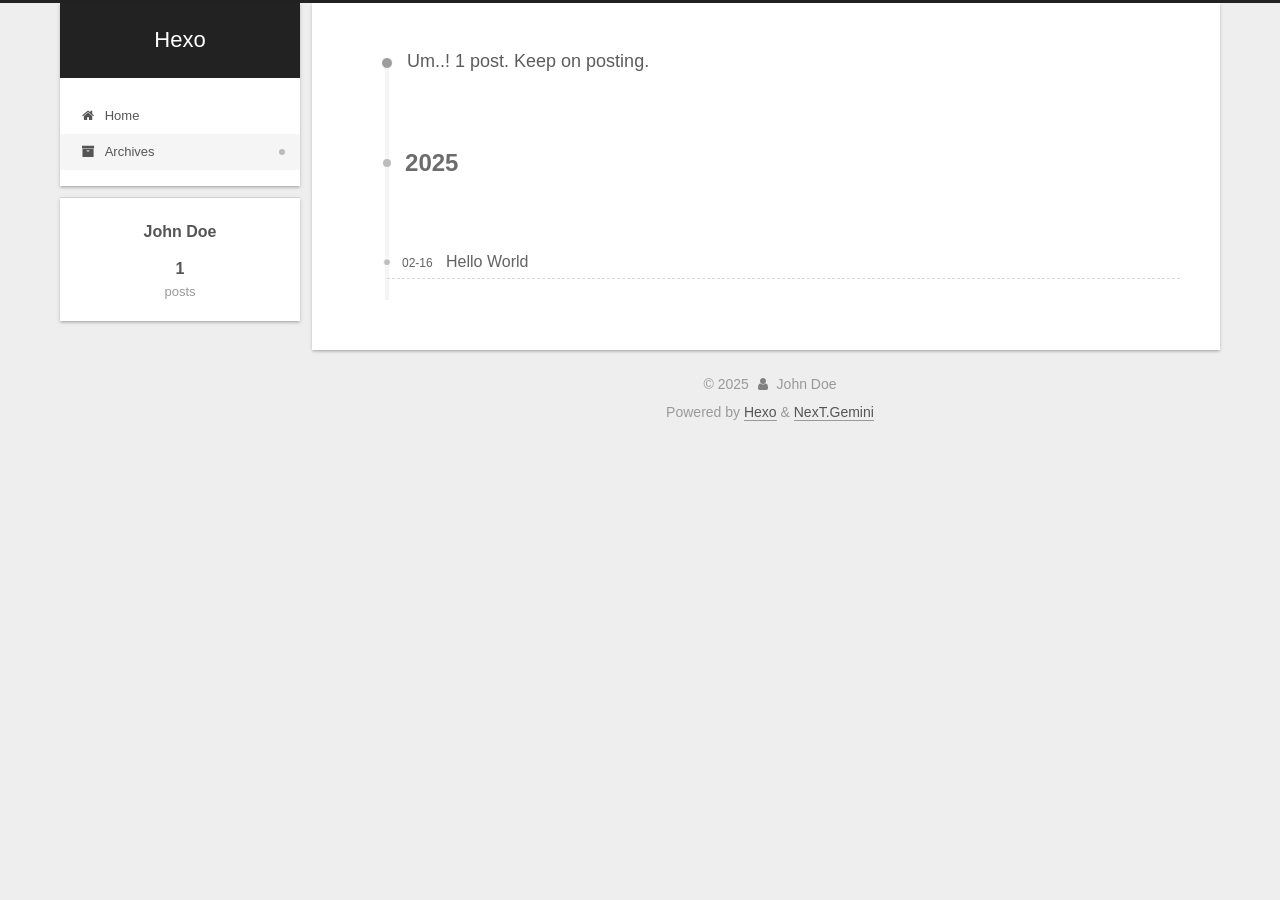
==== archives/index.html @ ffab35aa "Site updated: 2025-02-16 17:34:04" ====
<!DOCTYPE html>
<html lang="en">
<head>
  <meta charset="UTF-8">
<meta name="viewport" content="width=device-width, initial-scale=1, maximum-scale=2">
<meta name="theme-color" content="#222">
<meta name="generator" content="Hexo 7.3.0">
  <link rel="apple-touch-icon" sizes="180x180" href="/images/apple-touch-icon-next.png">
  <link rel="icon" type="image/png" sizes="32x32" href="/images/favicon-32x32-next.png">
  <link rel="icon" type="image/png" sizes="16x16" href="/images/favicon-16x16-next.png">
  <link rel="mask-icon" href="/images/logo.svg" color="#222">

<link rel="stylesheet" href="/css/main.css">


<link rel="stylesheet" href="/lib/font-awesome/css/font-awesome.min.css">

<script id="hexo-configurations">
    var NexT = window.NexT || {};
    var CONFIG = {"hostname":"example.com","root":"/","scheme":"Gemini","version":"7.8.0","exturl":false,"sidebar":{"position":"left","display":"post","padding":18,"offset":12,"onmobile":false},"copycode":{"enable":false,"show_result":false,"style":null},"back2top":{"enable":true,"sidebar":false,"scrollpercent":false},"bookmark":{"enable":false,"color":"#222","save":"auto"},"fancybox":false,"mediumzoom":false,"lazyload":false,"pangu":false,"comments":{"style":"tabs","active":null,"storage":true,"lazyload":false,"nav":null},"algolia":{"hits":{"per_page":10},"labels":{"input_placeholder":"Search for Posts","hits_empty":"We didn't find any results for the search: ${query}","hits_stats":"${hits} results found in ${time} ms"}},"localsearch":{"enable":false,"trigger":"auto","top_n_per_article":1,"unescape":false,"preload":false},"motion":{"enable":true,"async":false,"transition":{"post_block":"fadeIn","post_header":"slideDownIn","post_body":"slideDownIn","coll_header":"slideLeftIn","sidebar":"slideUpIn"}}};
  </script>

  <meta property="og:type" content="website">
<meta property="og:title" content="Hexo">
<meta property="og:url" content="http://example.com/archives/index.html">
<meta property="og:site_name" content="Hexo">
<meta property="og:locale" content="en_US">
<meta property="article:author" content="John Doe">
<meta name="twitter:card" content="summary">

<link rel="canonical" href="http://example.com/archives/">


<script id="page-configurations">
  // https://hexo.io/docs/variables.html
  CONFIG.page = {
    sidebar: "",
    isHome : false,
    isPost : false,
    lang   : 'en'
  };
</script>

  <title>Archive | Hexo</title>
  






  <noscript>
  <style>
  .use-motion .brand,
  .use-motion .menu-item,
  .sidebar-inner,
  .use-motion .post-block,
  .use-motion .pagination,
  .use-motion .comments,
  .use-motion .post-header,
  .use-motion .post-body,
  .use-motion .collection-header { opacity: initial; }

  .use-motion .site-title,
  .use-motion .site-subtitle {
    opacity: initial;
    top: initial;
  }

  .use-motion .logo-line-before i { left: initial; }
  .use-motion .logo-line-after i { right: initial; }
  </style>
</noscript>

</head>

<body itemscope itemtype="http://schema.org/WebPage">
  <div class="container use-motion">
    <div class="headband"></div>

    <header class="header" itemscope itemtype="http://schema.org/WPHeader">
      <div class="header-inner"><div class="site-brand-container">
  <div class="site-nav-toggle">
    <div class="toggle" aria-label="Toggle navigation bar">
      <span class="toggle-line toggle-line-first"></span>
      <span class="toggle-line toggle-line-middle"></span>
      <span class="toggle-line toggle-line-last"></span>
    </div>
  </div>

  <div class="site-meta">

    <a href="/" class="brand" rel="start">
      <span class="logo-line-before"><i></i></span>
      <h1 class="site-title">Hexo</h1>
      <span class="logo-line-after"><i></i></span>
    </a>
  </div>

  <div class="site-nav-right">
    <div class="toggle popup-trigger">
    </div>
  </div>
</div>




<nav class="site-nav">
  <ul id="menu" class="menu">
        <li class="menu-item menu-item-home">

    <a href="/" rel="section"><i class="fa fa-fw fa-home"></i>Home</a>

  </li>
        <li class="menu-item menu-item-archives">

    <a href="/archives/" rel="section"><i class="fa fa-fw fa-archive"></i>Archives</a>

  </li>
  </ul>
</nav>




</div>
    </header>

    
  <div class="back-to-top">
    <i class="fa fa-arrow-up"></i>
    <span>0%</span>
  </div>


    <main class="main">
      <div class="main-inner">
        <div class="content-wrap">
          

          <div class="content archive">
            

  
  
  
  <div class="post-block">
    <div class="posts-collapse">
      <div class="collection-title">
        <span class="collection-header">Um..! 1 post. Keep on posting.</span>
      </div>

      
    <div class="collection-year">
      <span class="collection-header">2025</span>
    </div>

  <article itemscope itemtype="http://schema.org/Article">
    <header class="post-header">

      <div class="post-meta">
        <time itemprop="dateCreated"
              datetime="2025-02-16T17:02:04+08:00"
              content="2025-02-16">
          02-16
        </time>
      </div>

      <div class="post-title">
          <a class="post-title-link" href="/2025/02/16/hello-world/" itemprop="url">
            <span itemprop="name">Hello World</span>
          </a>
      </div>

    </header>
  </article>


    </div>
  </div>
  
  
  

  



          </div>
          

<script>
  window.addEventListener('tabs:register', () => {
    let { activeClass } = CONFIG.comments;
    if (CONFIG.comments.storage) {
      activeClass = localStorage.getItem('comments_active') || activeClass;
    }
    if (activeClass) {
      let activeTab = document.querySelector(`a[href="#comment-${activeClass}"]`);
      if (activeTab) {
        activeTab.click();
      }
    }
  });
  if (CONFIG.comments.storage) {
    window.addEventListener('tabs:click', event => {
      if (!event.target.matches('.tabs-comment .tab-content .tab-pane')) return;
      let commentClass = event.target.classList[1];
      localStorage.setItem('comments_active', commentClass);
    });
  }
</script>

        </div>
          
  
  <div class="toggle sidebar-toggle">
    <span class="toggle-line toggle-line-first"></span>
    <span class="toggle-line toggle-line-middle"></span>
    <span class="toggle-line toggle-line-last"></span>
  </div>

  <aside class="sidebar">
    <div class="sidebar-inner">

      <ul class="sidebar-nav motion-element">
        <li class="sidebar-nav-toc">
          Table of Contents
        </li>
        <li class="sidebar-nav-overview">
          Overview
        </li>
      </ul>

      <!--noindex-->
      <div class="post-toc-wrap sidebar-panel">
      </div>
      <!--/noindex-->

      <div class="site-overview-wrap sidebar-panel">
        <div class="site-author motion-element" itemprop="author" itemscope itemtype="http://schema.org/Person">
  <p class="site-author-name" itemprop="name">John Doe</p>
  <div class="site-description" itemprop="description"></div>
</div>
<div class="site-state-wrap motion-element">
  <nav class="site-state">
      <div class="site-state-item site-state-posts">
          <a href="/archives/">
        
          <span class="site-state-item-count">1</span>
          <span class="site-state-item-name">posts</span>
        </a>
      </div>
  </nav>
</div>



      </div>

    </div>
  </aside>
  <div id="sidebar-dimmer"></div>


      </div>
    </main>

    <footer class="footer">
      <div class="footer-inner">
        

        

<div class="copyright">
  
  &copy; 
  <span itemprop="copyrightYear">2025</span>
  <span class="with-love">
    <i class="fa fa-user"></i>
  </span>
  <span class="author" itemprop="copyrightHolder">John Doe</span>
</div>
  <div class="powered-by">Powered by <a href="https://hexo.io/" class="theme-link" rel="noopener" target="_blank">Hexo</a> & <a href="https://theme-next.org/" class="theme-link" rel="noopener" target="_blank">NexT.Gemini</a>
  </div>

        








      </div>
    </footer>
  </div>

  
  <script src="/lib/anime.min.js"></script>
  <script src="/lib/velocity/velocity.min.js"></script>
  <script src="/lib/velocity/velocity.ui.min.js"></script>

<script src="/js/utils.js"></script>

<script src="/js/motion.js"></script>


<script src="/js/schemes/pisces.js"></script>


<script src="/js/next-boot.js"></script>




  















  

  

</body>
</html>
---- css/main.css ----
:root {
  --body-bg-color: #eee;
  --content-bg-color: #fff;
  --card-bg-color: #f5f5f5;
  --text-color: #555;
  --link-color: #555;
  --link-hover-color: #222;
  --brand-color: #fff;
  --brand-hover-color: #fff;
  --table-row-odd-bg-color: #f9f9f9;
  --table-row-hover-bg-color: #f5f5f5;
  --menu-item-bg-color: #f5f5f5;
  --btn-default-bg: #fff;
  --btn-default-color: #555;
  --btn-default-border-color: #555;
  --btn-default-hover-bg: #222;
  --btn-default-hover-color: #fff;
  --btn-default-hover-border-color: #222;
}
@media (prefers-color-scheme: dark) {
  :root {
    --body-bg-color: #282828;
    --content-bg-color: #333;
    --card-bg-color: #555;
    --text-color: #ccc;
    --link-color: #ccc;
    --link-hover-color: #eee;
    --brand-color: #ddd;
    --brand-hover-color: #ddd;
    --table-row-odd-bg-color: #282828;
    --table-row-hover-bg-color: #363636;
    --menu-item-bg-color: #555;
    --btn-default-bg: #222;
    --btn-default-color: #ccc;
    --btn-default-border-color: #555;
    --btn-default-hover-bg: #666;
    --btn-default-hover-color: #ccc;
    --btn-default-hover-border-color: #666;
  }
  img {
    opacity: 0.75;
  }
  img:hover {
    opacity: 0.9;
  }
}
html {
  line-height: 1.15; /* 1 */
  -webkit-text-size-adjust: 100%; /* 2 */
}
body {
  margin: 0;
}
main {
  display: block;
}
h1 {
  font-size: 2em;
  margin: 0.67em 0;
}
hr {
  box-sizing: content-box; /* 1 */
  height: 0; /* 1 */
  overflow: visible; /* 2 */
}
pre {
  font-family: monospace, monospace; /* 1 */
  font-size: 1em; /* 2 */
}
a {
  background: transparent;
}
abbr[title] {
  border-bottom: none; /* 1 */
  text-decoration: underline; /* 2 */
  text-decoration: underline dotted; /* 2 */
}
b,
strong {
  font-weight: bolder;
}
code,
kbd,
samp {
  font-family: monospace, monospace; /* 1 */
  font-size: 1em; /* 2 */
}
small {
  font-size: 80%;
}
sub,
sup {
  font-size: 75%;
  line-height: 0;
  position: relative;
  vertical-align: baseline;
}
sub {
  bottom: -0.25em;
}
sup {
  top: -0.5em;
}
img {
  border-style: none;
}
button,
input,
optgroup,
select,
textarea {
  font-family: inherit; /* 1 */
  font-size: 100%; /* 1 */
  line-height: 1.15; /* 1 */
  margin: 0; /* 2 */
}
button,
input {
/* 1 */
  overflow: visible;
}
button,
select {
/* 1 */
  text-transform: none;
}
button,
[type='button'],
[type='reset'],
[type='submit'] {
  -webkit-appearance: button;
}
button::-moz-focus-inner,
[type='button']::-moz-focus-inner,
[type='reset']::-moz-focus-inner,
[type='submit']::-moz-focus-inner {
  border-style: none;
  padding: 0;
}
button:-moz-focusring,
[type='button']:-moz-focusring,
[type='reset']:-moz-focusring,
[type='submit']:-moz-focusring {
  outline: 1px dotted ButtonText;
}
fieldset {
  padding: 0.35em 0.75em 0.625em;
}
legend {
  box-sizing: border-box; /* 1 */
  color: inherit; /* 2 */
  display: table; /* 1 */
  max-width: 100%; /* 1 */
  padding: 0; /* 3 */
  white-space: normal; /* 1 */
}
progress {
  vertical-align: baseline;
}
textarea {
  overflow: auto;
}
[type='checkbox'],
[type='radio'] {
  box-sizing: border-box; /* 1 */
  padding: 0; /* 2 */
}
[type='number']::-webkit-inner-spin-button,
[type='number']::-webkit-outer-spin-button {
  height: auto;
}
[type='search'] {
  outline-offset: -2px; /* 2 */
  -webkit-appearance: textfield; /* 1 */
}
[type='search']::-webkit-search-decoration {
  -webkit-appearance: none;
}
::-webkit-file-upload-button {
  font: inherit; /* 2 */
  -webkit-appearance: button; /* 1 */
}
details {
  display: block;
}
summary {
  display: list-item;
}
template {
  display: none;
}
[hidden] {
  display: none;
}
::selection {
  background: #262a30;
  color: #eee;
}
html,
body {
  height: 100%;
}
body {
  background: var(--body-bg-color);
  color: var(--text-color);
  font-family: 'Lato', "PingFang SC", "Microsoft YaHei", sans-serif;
  font-size: 1em;
  line-height: 2;
}
@media (max-width: 991px) {
  body {
    padding-left: 0 !important;
    padding-right: 0 !important;
  }
}
h1,
h2,
h3,
h4,
h5,
h6 {
  font-family: 'Lato', "PingFang SC", "Microsoft YaHei", sans-serif;
  font-weight: bold;
  line-height: 1.5;
  margin: 20px 0 15px;
}
h1 {
  font-size: 1.5em;
}
h2 {
  font-size: 1.375em;
}
h3 {
  font-size: 1.25em;
}
h4 {
  font-size: 1.125em;
}
h5 {
  font-size: 1em;
}
h6 {
  font-size: 0.875em;
}
p {
  margin: 0 0 20px 0;
}
a,
span.exturl {
  border-bottom: 1px solid #999;
  color: var(--link-color);
  outline: 0;
  text-decoration: none;
  overflow-wrap: break-word;
  word-wrap: break-word;
  cursor: pointer;
}
a:hover,
span.exturl:hover {
  border-bottom-color: var(--link-hover-color);
  color: var(--link-hover-color);
}
iframe,
img,
video {
  display: block;
  margin-left: auto;
  margin-right: auto;
  max-width: 100%;
}
hr {
  background-image: repeating-linear-gradient(-45deg, #ddd, #ddd 4px, transparent 4px, transparent 8px);
  border: 0;
  height: 3px;
  margin: 40px 0;
}
blockquote {
  border-left: 4px solid #ddd;
  color: #666;
  margin: 0;
  padding: 0 15px;
}
blockquote cite::before {
  content: '-';
  padding: 0 5px;
}
dt {
  font-weight: bold;
}
dd {
  margin: 0;
  padding: 0;
}
kbd {
  background-color: #f5f5f5;
  background-image: linear-gradient(#eee, #fff, #eee);
  border: 1px solid #ccc;
  border-radius: 0.2em;
  box-shadow: 0.1em 0.1em 0.2em rgba(0,0,0,0.1);
  color: #555;
  font-family: inherit;
  padding: 0.1em 0.3em;
  white-space: nowrap;
}
.table-container {
  overflow: auto;
}
table {
  border-collapse: collapse;
  border-spacing: 0;
  font-size: 0.875em;
  margin: 0 0 20px 0;
  width: 100%;
}
tbody tr:nth-of-type(odd) {
  background: var(--table-row-odd-bg-color);
}
tbody tr:hover {
  background: var(--table-row-hover-bg-color);
}
caption,
th,
td {
  font-weight: normal;
  padding: 8px;
  text-align: left;
  vertical-align: middle;
}
th,
td {
  border: 1px solid #ddd;
  border-bottom: 3px solid #ddd;
}
th {
  font-weight: 700;
  padding-bottom: 10px;
}
td {
  border-bottom-width: 1px;
}
.btn {
  background: var(--btn-default-bg);
  border: 2px solid var(--btn-default-border-color);
  border-radius: 2px;
  color: var(--btn-default-color);
  display: inline-block;
  font-size: 0.875em;
  line-height: 2;
  padding: 0 20px;
  text-decoration: none;
  transition-property: background-color;
  transition-delay: 0s;
  transition-duration: 0.2s;
  transition-timing-function: ease-in-out;
}
.btn:hover {
  background: var(--btn-default-hover-bg);
  border-color: var(--btn-default-hover-border-color);
  color: var(--btn-default-hover-color);
}
.btn + .btn {
  margin: 0 0 8px 8px;
}
.btn .fa-fw {
  text-align: left;
  width: 1.285714285714286em;
}
.toggle {
  line-height: 0;
}
.toggle .toggle-line {
  background: #fff;
  display: inline-block;
  height: 2px;
  left: 0;
  position: relative;
  top: 0;
  transition: all 0.4s;
  vertical-align: top;
  width: 100%;
}
.toggle .toggle-line:not(:first-child) {
  margin-top: 3px;
}
.toggle.toggle-arrow .toggle-line-first {
  left: 50%;
  top: 2px;
  transform: rotate(45deg);
  width: 50%;
}
.toggle.toggle-arrow .toggle-line-middle {
  left: 2px;
  width: 90%;
}
.toggle.toggle-arrow .toggle-line-last {
  left: 50%;
  top: -2px;
  transform: rotate(-45deg);
  width: 50%;
}
.toggle.toggle-close .toggle-line-first {
  transform: rotate(-45deg);
  top: 5px;
}
.toggle.toggle-close .toggle-line-middle {
  opacity: 0;
}
.toggle.toggle-close .toggle-line-last {
  transform: rotate(45deg);
  top: -5px;
}
.highlight,
pre {
  background: #f7f7f7;
  color: #4d4d4c;
  line-height: 1.6;
  margin: 0 auto 20px;
}
pre,
code {
  font-family: consolas, Menlo, monospace, "PingFang SC", "Microsoft YaHei";
}
code {
  background: #eee;
  border-radius: 3px;
  color: #555;
  padding: 2px 4px;
  overflow-wrap: break-word;
  word-wrap: break-word;
}
.highlight *::selection {
  background: #d6d6d6;
}
.highlight pre {
  border: 0;
  margin: 0;
  padding: 10px 0;
}
.highlight table {
  border: 0;
  margin: 0;
  width: auto;
}
.highlight td {
  border: 0;
  padding: 0;
}
.highlight figcaption {
  background: #eff2f3;
  color: #4d4d4c;
  display: flex;
  font-size: 0.875em;
  justify-content: space-between;
  line-height: 1.2;
  padding: 0.5em;
}
.highlight figcaption a {
  color: #4d4d4c;
}
.highlight figcaption a:hover {
  border-bottom-color: #4d4d4c;
}
.highlight .gutter {
  -moz-user-select: none;
  -ms-user-select: none;
  -webkit-user-select: none;
  user-select: none;
}
.highlight .gutter pre {
  background: #eff2f3;
  color: #869194;
  padding-left: 10px;
  padding-right: 10px;
  text-align: right;
}
.highlight .code pre {
  background: #f7f7f7;
  padding-left: 10px;
  width: 100%;
}
.gist table {
  width: auto;
}
.gist table td {
  border: 0;
}
pre {
  overflow: auto;
  padding: 10px;
}
pre code {
  background: none;
  color: #4d4d4c;
  font-size: 0.875em;
  padding: 0;
  text-shadow: none;
}
pre .deletion {
  background: #fdd;
}
pre .addition {
  background: #dfd;
}
pre .meta {
  color: #eab700;
  -moz-user-select: none;
  -ms-user-select: none;
  -webkit-user-select: none;
  user-select: none;
}
pre .comment {
  color: #8e908c;
}
pre .variable,
pre .attribute,
pre .tag,
pre .name,
pre .regexp,
pre .ruby .constant,
pre .xml .tag .title,
pre .xml .pi,
pre .xml .doctype,
pre .html .doctype,
pre .css .id,
pre .css .class,
pre .css .pseudo {
  color: #c82829;
}
pre .number,
pre .preprocessor,
pre .built_in,
pre .builtin-name,
pre .literal,
pre .params,
pre .constant,
pre .command {
  color: #f5871f;
}
pre .ruby .class .title,
pre .css .rules .attribute,
pre .string,
pre .symbol,
pre .value,
pre .inheritance,
pre .header,
pre .ruby .symbol,
pre .xml .cdata,
pre .special,
pre .formula {
  color: #718c00;
}
pre .title,
pre .css .hexcolor {
  color: #3e999f;
}
pre .function,
pre .python .decorator,
pre .python .title,
pre .ruby .function .title,
pre .ruby .title .keyword,
pre .perl .sub,
pre .javascript .title,
pre .coffeescript .title {
  color: #4271ae;
}
pre .keyword,
pre .javascript .function {
  color: #8959a8;
}
.blockquote-center {
  border-left: none;
  margin: 40px 0;
  padding: 0;
  position: relative;
  text-align: center;
}
.blockquote-center::before,
.blockquote-center::after {
  background-repeat: no-repeat;
  background-size: 22px 22px;
  content: ' ';
  display: block;
  height: 24px;
  opacity: 0.2;
  position: absolute;
  width: 100%;
}
.blockquote-center::before {
  background-image: url("../images/quote-l.svg");
  background-position: 0 -6px;
  border-top: 1px solid #ccc;
  top: -20px;
}
.blockquote-center::after {
  background-image: url("../images/quote-r.svg");
  background-position: 100% 8px;
  border-bottom: 1px solid #ccc;
  bottom: -20px;
}
.blockquote-center p,
.blockquote-center div {
  text-align: center;
}
.post-body .group-picture img {
  margin: 0 auto;
  padding: 0 3px;
}
.group-picture-row {
  margin-bottom: 6px;
  overflow: hidden;
}
.group-picture-column {
  float: left;
  margin-bottom: 10px;
}
.post-body .label {
  color: #555;
  display: inline;
  padding: 0 2px;
}
.post-body .label.default {
  background: #f0f0f0;
}
.post-body .label.primary {
  background: #efe6f7;
}
.post-body .label.info {
  background: #e5f2f8;
}
.post-body .label.success {
  background: #e7f4e9;
}
.post-body .label.warning {
  background: #fcf6e1;
}
.post-body .label.danger {
  background: #fae8eb;
}
.post-body .tabs {
  margin-bottom: 20px;
}
.post-body .tabs,
.tabs-comment {
  display: block;
  padding-top: 10px;
  position: relative;
}
.post-body .tabs ul.nav-tabs,
.tabs-comment ul.nav-tabs {
  display: flex;
  flex-wrap: wrap;
  margin: 0;
  margin-bottom: -1px;
  padding: 0;
}
@media (max-width: 413px) {
  .post-body .tabs ul.nav-tabs,
  .tabs-comment ul.nav-tabs {
    display: block;
    margin-bottom: 5px;
  }
}
.post-body .tabs ul.nav-tabs li.tab,
.tabs-comment ul.nav-tabs li.tab {
  border-bottom: 1px solid #ddd;
  border-left: 1px solid transparent;
  border-right: 1px solid transparent;
  border-top: 3px solid transparent;
  flex-grow: 1;
  list-style-type: none;
  border-radius: 0 0 0 0;
}
@media (max-width: 413px) {
  .post-body .tabs ul.nav-tabs li.tab,
  .tabs-comment ul.nav-tabs li.tab {
    border-bottom: 1px solid transparent;
    border-left: 3px solid transparent;
    border-right: 1px solid transparent;
    border-top: 1px solid transparent;
  }
}
@media (max-width: 413px) {
  .post-body .tabs ul.nav-tabs li.tab,
  .tabs-comment ul.nav-tabs li.tab {
    border-radius: 0;
  }
}
.post-body .tabs ul.nav-tabs li.tab a,
.tabs-comment ul.nav-tabs li.tab a {
  border-bottom: initial;
  display: block;
  line-height: 1.8;
  outline: 0;
  padding: 0.25em 0.75em;
  text-align: center;
  transition-delay: 0s;
  transition-duration: 0.2s;
  transition-timing-function: ease-out;
}
.post-body .tabs ul.nav-tabs li.tab a i,
.tabs-comment ul.nav-tabs li.tab a i {
  width: 1.285714285714286em;
}
.post-body .tabs ul.nav-tabs li.tab.active,
.tabs-comment ul.nav-tabs li.tab.active {
  border-bottom: 1px solid transparent;
  border-left: 1px solid #ddd;
  border-right: 1px solid #ddd;
  border-top: 3px solid #fc6423;
}
@media (max-width: 413px) {
  .post-body .tabs ul.nav-tabs li.tab.active,
  .tabs-comment ul.nav-tabs li.tab.active {
    border-bottom: 1px solid #ddd;
    border-left: 3px solid #fc6423;
    border-right: 1px solid #ddd;
    border-top: 1px solid #ddd;
  }
}
.post-body .tabs ul.nav-tabs li.tab.active a,
.tabs-comment ul.nav-tabs li.tab.active a {
  color: var(--link-color);
  cursor: default;
}
.post-body .tabs .tab-content .tab-pane,
.tabs-comment .tab-content .tab-pane {
  border: 1px solid #ddd;
  border-top: 0;
  padding: 20px 20px 0 20px;
  border-radius: 0;
}
.post-body .tabs .tab-content .tab-pane:not(.active),
.tabs-comment .tab-content .tab-pane:not(.active) {
  display: none;
}
.post-body .tabs .tab-content .tab-pane.active,
.tabs-comment .tab-content .tab-pane.active {
  display: block;
}
.post-body .tabs .tab-content .tab-pane.active:nth-of-type(1),
.tabs-comment .tab-content .tab-pane.active:nth-of-type(1) {
  border-radius: 0 0 0 0;
}
@media (max-width: 413px) {
  .post-body .tabs .tab-content .tab-pane.active:nth-of-type(1),
  .tabs-comment .tab-content .tab-pane.active:nth-of-type(1) {
    border-radius: 0;
  }
}
.post-body .note {
  border-radius: 3px;
  margin-bottom: 20px;
  padding: 1em;
  position: relative;
  border: 1px solid #eee;
  border-left-width: 5px;
}
.post-body .note h2,
.post-body .note h3,
.post-body .note h4,
.post-body .note h5,
.post-body .note h6 {
  margin-top: 0;
  border-bottom: initial;
  margin-bottom: 0;
  padding-top: 0;
}
.post-body .note p:first-child,
.post-body .note ul:first-child,
.post-body .note ol:first-child,
.post-body .note table:first-child,
.post-body .note pre:first-child,
.post-body .note blockquote:first-child,
.post-body .note img:first-child {
  margin-top: 0;
}
.post-body .note p:last-child,
.post-body .note ul:last-child,
.post-body .note ol:last-child,
.post-body .note table:last-child,
.post-body .note pre:last-child,
.post-body .note blockquote:last-child,
.post-body .note img:last-child {
  margin-bottom: 0;
}
.post-body .note.default {
  border-left-color: #777;
}
.post-body .note.default h2,
.post-body .note.default h3,
.post-body .note.default h4,
.post-body .note.default h5,
.post-body .note.default h6 {
  color: #777;
}
.post-body .note.primary {
  border-left-color: #6f42c1;
}
.post-body .note.primary h2,
.post-body .note.primary h3,
.post-body .note.primary h4,
.post-body .note.primary h5,
.post-body .note.primary h6 {
  color: #6f42c1;
}
.post-body .note.info {
  border-left-color: #428bca;
}
.post-body .note.info h2,
.post-body .note.info h3,
.post-body .note.info h4,
.post-body .note.info h5,
.post-body .note.info h6 {
  color: #428bca;
}
.post-body .note.success {
  border-left-color: #5cb85c;
}
.post-body .note.success h2,
.post-body .note.success h3,
.post-body .note.success h4,
.post-body .note.success h5,
.post-body .note.success h6 {
  color: #5cb85c;
}
.post-body .note.warning {
  border-left-color: #f0ad4e;
}
.post-body .note.warning h2,
.post-body .note.warning h3,
.post-body .note.warning h4,
.post-body .note.warning h5,
.post-body .note.warning h6 {
  color: #f0ad4e;
}
.post-body .note.danger {
  border-left-color: #d9534f;
}
.post-body .note.danger h2,
.post-body .note.danger h3,
.post-body .note.danger h4,
.post-body .note.danger h5,
.post-body .note.danger h6 {
  color: #d9534f;
}
.pagination .prev,
.pagination .next,
.pagination .page-number,
.pagination .space {
  display: inline-block;
  margin: 0 10px;
  padding: 0 11px;
  position: relative;
  top: -1px;
}
@media (max-width: 767px) {
  .pagination .prev,
  .pagination .next,
  .pagination .page-number,
  .pagination .space {
    margin: 0 5px;
  }
}
.pagination {
  border-top: 1px solid #eee;
  margin: 120px 0 0;
  text-align: center;
}
.pagination .prev,
.pagination .next,
.pagination .page-number {
  border-bottom: 0;
  border-top: 1px solid #eee;
  transition-property: border-color;
  transition-delay: 0s;
  transition-duration: 0.2s;
  transition-timing-function: ease-in-out;
}
.pagination .prev:hover,
.pagination .next:hover,
.pagination .page-number:hover {
  border-top-color: #222;
}
.pagination .space {
  margin: 0;
  padding: 0;
}
.pagination .prev {
  margin-left: 0;
}
.pagination .next {
  margin-right: 0;
}
.pagination .page-number.current {
  background: #ccc;
  border-top-color: #ccc;
  color: #fff;
}
@media (max-width: 767px) {
  .pagination {
    border-top: none;
  }
  .pagination .prev,
  .pagination .next,
  .pagination .page-number {
    border-bottom: 1px solid #eee;
    border-top: 0;
    margin-bottom: 10px;
    padding: 0 10px;
  }
  .pagination .prev:hover,
  .pagination .next:hover,
  .pagination .page-number:hover {
    border-bottom-color: #222;
  }
}
.comments {
  margin-top: 60px;
  overflow: hidden;
}
.comment-button-group {
  display: flex;
  flex-wrap: wrap-reverse;
  justify-content: center;
  margin: 1em 0;
}
.comment-button-group .comment-button {
  margin: 0.1em 0.2em;
}
.comment-button-group .comment-button.active {
  background: var(--btn-default-hover-bg);
  border-color: var(--btn-default-hover-border-color);
  color: var(--btn-default-hover-color);
}
.comment-position {
  display: none;
}
.comment-position.active {
  display: block;
}
.tabs-comment {
  background: var(--content-bg-color);
  margin-top: 4em;
  padding-top: 0;
}
.tabs-comment .comments {
  border: 0;
  box-shadow: none;
  margin-top: 0;
  padding-top: 0;
}
.container {
  min-height: 100%;
  position: relative;
}
.main-inner {
  margin: 0 auto;
  width: calc(100% - 20px);
}
@media (min-width: 1200px) {
  .main-inner {
    width: 1160px;
  }
}
@media (min-width: 1600px) {
  .main-inner {
    width: 73%;
  }
}
@media (max-width: 767px) {
  .content-wrap {
    padding: 0 20px;
  }
}
.header {
  background: transparent;
}
.header-inner {
  margin: 0 auto;
  width: calc(100% - 20px);
}
@media (min-width: 1200px) {
  .header-inner {
    width: 1160px;
  }
}
@media (min-width: 1600px) {
  .header-inner {
    width: 73%;
  }
}
.site-brand-container {
  display: flex;
  flex-shrink: 0;
  padding: 0 10px;
}
.headband {
  background: #222;
  height: 3px;
}
.site-meta {
  flex-grow: 1;
  text-align: center;
}
@media (max-width: 767px) {
  .site-meta {
    text-align: center;
  }
}
.brand {
  border-bottom: none;
  color: var(--brand-color);
  display: inline-block;
  line-height: 1.375em;
  padding: 0 40px;
  position: relative;
}
.brand:hover {
  color: var(--brand-hover-color);
}
.site-title {
  font-family: 'Lato', "PingFang SC", "Microsoft YaHei", sans-serif;
  font-size: 1.375em;
  font-weight: normal;
  margin: 0;
}
.site-subtitle {
  color: #ddd;
  font-size: 0.8125em;
  margin: 10px 0;
}
.use-motion .brand {
  opacity: 0;
}
.use-motion .site-title,
.use-motion .site-subtitle,
.use-motion .custom-logo-image {
  opacity: 0;
  position: relative;
  top: -10px;
}
.site-nav-toggle,
.site-nav-right {
  display: none;
}
@media (max-width: 767px) {
  .site-nav-toggle,
  .site-nav-right {
    display: flex;
    flex-direction: column;
    justify-content: center;
  }
}
.site-nav-toggle .toggle,
.site-nav-right .toggle {
  color: var(--text-color);
  padding: 10px;
  width: 22px;
}
.site-nav-toggle .toggle .toggle-line,
.site-nav-right .toggle .toggle-line {
  background: var(--text-color);
  border-radius: 1px;
}
.site-nav {
  display: block;
}
@media (max-width: 767px) {
  .site-nav {
    clear: both;
    display: none;
  }
}
.site-nav.site-nav-on {
  display: block;
}
.menu {
  margin-top: 20px;
  padding-left: 0;
  text-align: center;
}
.menu-item {
  display: inline-block;
  list-style: none;
  margin: 0 10px;
}
@media (max-width: 767px) {
  .menu-item {
    display: block;
    margin-top: 10px;
  }
  .menu-item.menu-item-search {
    display: none;
  }
}
.menu-item a,
.menu-item span.exturl {
  border-bottom: 0;
  display: block;
  font-size: 0.8125em;
  transition-property: border-color;
  transition-delay: 0s;
  transition-duration: 0.2s;
  transition-timing-function: ease-in-out;
}
@media (hover: none) {
  .menu-item a:hover,
  .menu-item span.exturl:hover {
    border-bottom-color: transparent !important;
  }
}
.menu-item .fa {
  margin-right: 8px;
}
.menu-item .badge {
  display: inline-block;
  font-weight: bold;
  line-height: 1;
  margin-left: 0.35em;
  margin-top: 0.35em;
  text-align: center;
  white-space: nowrap;
}
@media (max-width: 767px) {
  .menu-item .badge {
    float: right;
    margin-left: 0;
  }
}
.menu-item-active a,
.menu .menu-item a:hover,
.menu .menu-item span.exturl:hover {
  background: var(--menu-item-bg-color);
}
.use-motion .menu-item {
  opacity: 0;
}
.sidebar {
  background: #222;
  bottom: 0;
  box-shadow: inset 0 2px 6px #000;
  position: fixed;
  top: 0;
}
@media (max-width: 991px) {
  .sidebar {
    display: none;
  }
}
.sidebar-inner {
  color: #999;
  padding: 18px 10px;
  text-align: center;
}
.cc-license {
  margin-top: 10px;
  text-align: center;
}
.cc-license .cc-opacity {
  border-bottom: none;
  opacity: 0.7;
}
.cc-license .cc-opacity:hover {
  opacity: 0.9;
}
.cc-license img {
  display: inline-block;
}
.site-author-image {
  border: 1px solid #eee;
  display: block;
  margin: 0 auto;
  max-width: 120px;
  padding: 2px;
}
.site-author-name {
  color: var(--text-color);
  font-weight: 600;
  margin: 0;
  text-align: center;
}
.site-description {
  color: #999;
  font-size: 0.8125em;
  margin-top: 0;
  text-align: center;
}
.links-of-author {
  margin-top: 15px;
}
.links-of-author a,
.links-of-author span.exturl {
  border-bottom-color: #555;
  display: inline-block;
  font-size: 0.8125em;
  margin-bottom: 10px;
  margin-right: 10px;
  vertical-align: middle;
}
.links-of-author a::before,
.links-of-author span.exturl::before {
  background: #ff0d93;
  border-radius: 50%;
  content: ' ';
  display: inline-block;
  height: 4px;
  margin-right: 3px;
  vertical-align: middle;
  width: 4px;
}
.sidebar-button {
  margin-top: 15px;
}
.sidebar-button a {
  border: 1px solid #fc6423;
  border-radius: 4px;
  color: #fc6423;
  display: inline-block;
  padding: 0 15px;
}
.sidebar-button a .fa {
  margin-right: 5px;
}
.sidebar-button a:hover {
  background: #fc6423;
  border: 1px solid #fc6423;
  color: #fff;
}
.sidebar-button a:hover .fa {
  color: #fff;
}
.links-of-blogroll {
  font-size: 0.8125em;
  margin-top: 10px;
}
.links-of-blogroll-title {
  font-size: 0.875em;
  font-weight: 600;
  margin-top: 0;
}
.links-of-blogroll-list {
  list-style: none;
  margin: 0;
  padding: 0;
}
#sidebar-dimmer {
  display: none;
}
@media (max-width: 767px) {
  #sidebar-dimmer {
    background: #000;
    display: block;
    height: 100%;
    left: 100%;
    opacity: 0;
    position: fixed;
    top: 0;
    width: 100%;
    z-index: 1100;
  }
  .sidebar-active + #sidebar-dimmer {
    opacity: 0.7;
    transform: translateX(-100%);
    transition: opacity 0.5s;
  }
}
.sidebar-nav {
  margin: 0;
  padding-bottom: 20px;
  padding-left: 0;
}
.sidebar-nav li {
  border-bottom: 1px solid transparent;
  color: #555;
  cursor: pointer;
  display: inline-block;
  font-size: 0.875em;
}
.sidebar-nav li.sidebar-nav-overview {
  margin-left: 10px;
}
.sidebar-nav li:hover {
  color: #fc6423;
}
.sidebar-nav .sidebar-nav-active {
  border-bottom-color: #fc6423;
  color: #fc6423;
}
.sidebar-nav .sidebar-nav-active:hover {
  color: #fc6423;
}
.sidebar-panel {
  display: none;
  overflow-x: hidden;
  overflow-y: auto;
}
.sidebar-panel-active {
  display: block;
}
.sidebar-toggle {
  background: #222;
  bottom: 45px;
  cursor: pointer;
  height: 14px;
  left: 30px;
  padding: 5px;
  position: fixed;
  width: 14px;
  z-index: 1300;
}
@media (max-width: 991px) {
  .sidebar-toggle {
    left: 20px;
    opacity: 0.8;
    display: none;
  }
}
.sidebar-toggle:hover .toggle-line {
  background: #fc6423;
}
.post-toc {
  font-size: 0.875em;
}
.post-toc ol {
  list-style: none;
  margin: 0;
  padding: 0 2px 5px 10px;
  text-align: left;
}
.post-toc ol > ol {
  padding-left: 0;
}
.post-toc ol a {
  transition-property: all;
  transition-delay: 0s;
  transition-duration: 0.2s;
  transition-timing-function: ease-in-out;
}
.post-toc .nav-item {
  line-height: 1.8;
  overflow: hidden;
  text-overflow: ellipsis;
  white-space: nowrap;
}
.post-toc .nav .nav-child {
  display: none;
}
.post-toc .nav .active > .nav-child {
  display: block;
}
.post-toc .nav .active-current > .nav-child {
  display: block;
}
.post-toc .nav .active-current > .nav-child > .nav-item {
  display: block;
}
.post-toc .nav .active > a {
  border-bottom-color: #fc6423;
  color: #fc6423;
}
.post-toc .nav .active-current > a {
  color: #fc6423;
}
.post-toc .nav .active-current > a:hover {
  color: #fc6423;
}
.site-state {
  display: flex;
  justify-content: center;
  line-height: 1.4;
  margin-top: 10px;
  overflow: hidden;
  text-align: center;
  white-space: nowrap;
}
.site-state-item {
  padding: 0 15px;
}
.site-state-item:not(:first-child) {
  border-left: 1px solid #eee;
}
.site-state-item a {
  border-bottom: none;
}
.site-state-item-count {
  display: block;
  font-size: 1em;
  font-weight: 600;
  text-align: center;
}
.site-state-item-name {
  color: #999;
  font-size: 0.8125em;
}
.footer {
  color: #999;
  font-size: 0.875em;
  padding: 20px 0;
}
.footer.footer-fixed {
  bottom: 0;
  left: 0;
  position: absolute;
  right: 0;
}
.footer-inner {
  box-sizing: border-box;
  margin: 0 auto;
  text-align: center;
  width: calc(100% - 20px);
}
@media (min-width: 1200px) {
  .footer-inner {
    width: 1160px;
  }
}
@media (min-width: 1600px) {
  .footer-inner {
    width: 73%;
  }
}
.languages {
  display: inline-block;
  font-size: 1.125em;
  position: relative;
}
.languages .lang-select-label span {
  margin: 0 0.5em;
}
.languages .lang-select {
  height: 100%;
  left: 0;
  opacity: 0;
  position: absolute;
  top: 0;
  width: 100%;
}
.with-love {
  color: #808080;
  display: inline-block;
  margin: 0 5px;
}
.powered-by,
.theme-info {
  display: inline-block;
}
@-moz-keyframes iconAnimate {
  0%, 100% {
    transform: scale(1);
  }
  10%, 30% {
    transform: scale(0.9);
  }
  20%, 40%, 60%, 80% {
    transform: scale(1.1);
  }
  50%, 70% {
    transform: scale(1.1);
  }
}
@-webkit-keyframes iconAnimate {
  0%, 100% {
    transform: scale(1);
  }
  10%, 30% {
    transform: scale(0.9);
  }
  20%, 40%, 60%, 80% {
    transform: scale(1.1);
  }
  50%, 70% {
    transform: scale(1.1);
  }
}
@-o-keyframes iconAnimate {
  0%, 100% {
    transform: scale(1);
  }
  10%, 30% {
    transform: scale(0.9);
  }
  20%, 40%, 60%, 80% {
    transform: scale(1.1);
  }
  50%, 70% {
    transform: scale(1.1);
  }
}
@keyframes iconAnimate {
  0%, 100% {
    transform: scale(1);
  }
  10%, 30% {
    transform: scale(0.9);
  }
  20%, 40%, 60%, 80% {
    transform: scale(1.1);
  }
  50%, 70% {
    transform: scale(1.1);
  }
}
.back-to-top {
  font-size: 12px;
  text-align: center;
  transition-delay: 0s;
  transition-duration: 0.2s;
  transition-timing-function: ease-in-out;
}
.back-to-top {
  background: #222;
  bottom: -100px;
  box-sizing: border-box;
  color: #fff;
  cursor: pointer;
  left: 30px;
  opacity: 0.6;
  padding: 0 6px;
  position: fixed;
  transition-property: bottom;
  z-index: 1300;
  width: 24px;
}
.back-to-top span {
  display: none;
}
.back-to-top:hover {
  color: #fc6423;
}
.back-to-top.back-to-top-on {
  bottom: 30px;
}
@media (max-width: 991px) {
  .back-to-top {
    left: 20px;
    opacity: 0.8;
  }
}
.post-body {
  font-family: 'Lato', "PingFang SC", "Microsoft YaHei", sans-serif;
  overflow-wrap: break-word;
  word-wrap: break-word;
}
@media (min-width: 1200px) {
  .post-body {
    font-size: 1.125em;
  }
}
.post-body .exturl .fa {
  font-size: 0.875em;
  margin-left: 4px;
}
.post-body .image-caption,
.post-body .figure .caption {
  color: #999;
  font-size: 0.875em;
  font-weight: bold;
  line-height: 1;
  margin: -20px auto 15px;
  text-align: center;
}
.post-sticky-flag {
  display: inline-block;
  transform: rotate(30deg);
}
.post-button {
  margin-top: 40px;
  text-align: center;
}
.use-motion .post-block,
.use-motion .pagination,
.use-motion .comments {
  opacity: 0;
}
.use-motion .post-header {
  opacity: 0;
}
.use-motion .post-body {
  opacity: 0;
}
.use-motion .collection-header {
  opacity: 0;
}
.posts-collapse {
  margin-left: 35px;
  position: relative;
}
@media (max-width: 767px) {
  .posts-collapse {
    margin-left: 0px;
    margin-right: 0px;
  }
}
.posts-collapse .collection-title {
  font-size: 1.125em;
  position: relative;
}
.posts-collapse .collection-title::before {
  background: #999;
  border: 1px solid #fff;
  border-radius: 50%;
  content: ' ';
  height: 10px;
  left: 0;
  margin-left: -6px;
  margin-top: -4px;
  position: absolute;
  top: 50%;
  width: 10px;
}
.posts-collapse .collection-year {
  font-size: 1.5em;
  font-weight: bold;
  margin: 60px 0;
  position: relative;
}
.posts-collapse .collection-year::before {
  background: #bbb;
  border-radius: 50%;
  content: ' ';
  height: 8px;
  left: 0;
  margin-left: -4px;
  margin-top: -4px;
  position: absolute;
  top: 50%;
  width: 8px;
}
.posts-collapse .collection-header {
  display: block;
  margin: 0 0 0 20px;
}
.posts-collapse .collection-header small {
  color: #bbb;
  margin-left: 5px;
}
.posts-collapse .post-header {
  border-bottom: 1px dashed #ccc;
  margin: 30px 0;
  padding-left: 15px;
  position: relative;
  transition-property: border;
  transition-delay: 0s;
  transition-duration: 0.2s;
  transition-timing-function: ease-in-out;
}
.posts-collapse .post-header::before {
  background: #bbb;
  border: 1px solid #fff;
  border-radius: 50%;
  content: ' ';
  height: 6px;
  left: 0;
  margin-left: -4px;
  position: absolute;
  top: 0.75em;
  transition-property: background;
  width: 6px;
  transition-delay: 0s;
  transition-duration: 0.2s;
  transition-timing-function: ease-in-out;
}
.posts-collapse .post-header:hover {
  border-bottom-color: #666;
}
.posts-collapse .post-header:hover::before {
  background: #222;
}
.posts-collapse .post-meta {
  display: inline;
  font-size: 0.75em;
  margin-right: 10px;
}
.posts-collapse .post-title {
  display: inline;
}
.posts-collapse .post-title a,
.posts-collapse .post-title span.exturl {
  border-bottom: none;
  color: var(--link-color);
}
.posts-collapse::before {
  background: #f5f5f5;
  content: ' ';
  height: 100%;
  left: 0;
  margin-left: -2px;
  position: absolute;
  top: 1.25em;
  width: 4px;
}
.posts-collapse .fa-external-link {
  font-size: 0.875em;
  margin-left: 5px;
}
.post-eof {
  background: #ccc;
  height: 1px;
  margin: 80px auto 60px;
  text-align: center;
  width: 8%;
}
.post-block:last-of-type .post-eof {
  display: none;
}
.content {
  padding-top: 40px;
}
@media (min-width: 992px) {
  .post-body {
    text-align: justify;
  }
}
@media (max-width: 991px) {
  .post-body {
    text-align: justify;
  }
}
.post-body h1,
.post-body h2,
.post-body h3,
.post-body h4,
.post-body h5,
.post-body h6 {
  padding-top: 10px;
}
.post-body h1 .header-anchor,
.post-body h2 .header-anchor,
.post-body h3 .header-anchor,
.post-body h4 .header-anchor,
.post-body h5 .header-anchor,
.post-body h6 .header-anchor {
  border-bottom-style: none;
  color: #ccc;
  float: right;
  margin-left: 10px;
  visibility: hidden;
}
.post-body h1 .header-anchor:hover,
.post-body h2 .header-anchor:hover,
.post-body h3 .header-anchor:hover,
.post-body h4 .header-anchor:hover,
.post-body h5 .header-anchor:hover,
.post-body h6 .header-anchor:hover {
  color: inherit;
}
.post-body h1:hover .header-anchor,
.post-body h2:hover .header-anchor,
.post-body h3:hover .header-anchor,
.post-body h4:hover .header-anchor,
.post-body h5:hover .header-anchor,
.post-body h6:hover .header-anchor {
  visibility: visible;
}
.post-body iframe,
.post-body img,
.post-body video {
  margin-bottom: 20px;
}
.post-body .video-container {
  height: 0;
  margin-bottom: 20px;
  overflow: hidden;
  padding-top: 75%;
  position: relative;
  width: 100%;
}
.post-body .video-container iframe,
.post-body .video-container object,
.post-body .video-container embed {
  height: 100%;
  left: 0;
  margin: 0;
  position: absolute;
  top: 0;
  width: 100%;
}
.post-gallery {
  align-items: center;
  display: grid;
  grid-gap: 10px;
  grid-template-columns: 1fr 1fr 1fr;
  margin-bottom: 20px;
}
@media (max-width: 767px) {
  .post-gallery {
    grid-template-columns: 1fr 1fr;
  }
}
.post-gallery a {
  border: 0;
}
.post-gallery img {
  margin: 0;
}
.posts-expand .post-header {
  font-size: 1.125em;
}
.posts-expand .post-title {
  font-size: 1.5em;
  font-weight: normal;
  margin: initial;
  text-align: center;
  overflow-wrap: break-word;
  word-wrap: break-word;
}
.posts-expand .post-title-link {
  border-bottom: none;
  color: var(--link-color);
  display: inline-block;
  position: relative;
  vertical-align: top;
}
.posts-expand .post-title-link::before {
  background: var(--link-color);
  bottom: 0;
  content: '';
  height: 2px;
  left: 0;
  position: absolute;
  transform: scaleX(0);
  visibility: hidden;
  width: 100%;
  transition-delay: 0s;
  transition-duration: 0.2s;
  transition-timing-function: ease-in-out;
}
.posts-expand .post-title-link:hover::before {
  transform: scaleX(1);
  visibility: visible;
}
.posts-expand .post-title-link .fa {
  font-size: 0.875em;
  margin-left: 5px;
}
.posts-expand .post-meta {
  color: #999;
  font-family: 'Lato', "PingFang SC", "Microsoft YaHei", sans-serif;
  font-size: 0.75em;
  margin: 3px 0 60px 0;
  text-align: center;
}
.posts-expand .post-meta .post-description {
  font-size: 0.875em;
  margin-top: 2px;
}
.posts-expand .post-meta time {
  border-bottom: 1px dashed #999;
  cursor: pointer;
}
.post-meta .post-meta-item + .post-meta-item::before {
  content: '|';
  margin: 0 0.5em;
}
.post-meta-divider {
  margin: 0 0.5em;
}
.post-meta-item-icon {
  margin-right: 3px;
}
@media (max-width: 991px) {
  .post-meta-item-icon {
    display: inline-block;
  }
}
@media (max-width: 991px) {
  .post-meta-item-text {
    display: none;
  }
}
.post-nav {
  border-top: 1px solid #eee;
  display: flex;
  justify-content: space-between;
  margin-top: 15px;
  padding-top: 10px;
}
.post-nav-item {
  flex: 1;
}
.post-nav-item a {
  border-bottom: none;
  display: block;
  font-size: 0.875em;
  line-height: 1.6;
  position: relative;
}
.post-nav-item a:active {
  top: 2px;
}
.post-nav-item .fa {
  font-size: 0.75em;
}
.post-nav-item:first-child {
  margin-right: 15px;
}
.post-nav-item:first-child a {
  padding-left: 5px;
}
.post-nav-item:first-child .fa {
  margin-right: 5px;
}
.post-nav-item:last-child {
  margin-left: 15px;
  text-align: right;
}
.post-nav-item:last-child a {
  padding-right: 5px;
}
.post-nav-item:last-child .fa {
  margin-left: 5px;
}
.rtl.post-body p,
.rtl.post-body a,
.rtl.post-body h1,
.rtl.post-body h2,
.rtl.post-body h3,
.rtl.post-body h4,
.rtl.post-body h5,
.rtl.post-body h6,
.rtl.post-body li,
.rtl.post-body ul,
.rtl.post-body ol {
  direction: rtl;
  font-family: UKIJ Ekran;
}
.rtl.post-title {
  font-family: UKIJ Ekran;
}
.post-tags {
  margin-top: 40px;
  text-align: center;
}
.post-tags a {
  display: inline-block;
  font-size: 0.8125em;
}
.post-tags a:not(:last-child) {
  margin-right: 10px;
}
.post-widgets {
  border-top: 1px solid #eee;
  margin-top: 15px;
  text-align: center;
}
.wp_rating {
  height: 20px;
  line-height: 20px;
  margin-top: 10px;
  padding-top: 6px;
  text-align: center;
}
.social-like {
  display: flex;
  font-size: 0.875em;
  justify-content: center;
  text-align: center;
}
.reward-container {
  margin: 20px auto;
  padding: 10px 0;
  text-align: center;
  width: 90%;
}
.reward-container button {
  background: #ff2a2a;
  border: 0;
  border-radius: 5px;
  color: #fff;
  cursor: pointer;
  line-height: 2;
  outline: 0;
  padding: 0 15px;
  vertical-align: text-top;
}
.reward-container button:hover {
  background: #f55;
}
#qr {
  padding-top: 20px;
}
#qr a {
  border: 0;
}
#qr img {
  display: inline-block;
  margin: 0.8em 2em 0 2em;
  max-width: 100%;
  width: 180px;
}
#qr p {
  text-align: center;
}
.category-all-page .category-all-title {
  text-align: center;
}
.category-all-page .category-all {
  margin-top: 20px;
}
.category-all-page .category-list {
  list-style: none;
  margin: 0;
  padding: 0;
}
.category-all-page .category-list-item {
  margin: 5px 10px;
}
.category-all-page .category-list-count {
  color: #bbb;
}
.category-all-page .category-list-count::before {
  content: ' (';
  display: inline;
}
.category-all-page .category-list-count::after {
  content: ') ';
  display: inline;
}
.category-all-page .category-list-child {
  padding-left: 10px;
}
.event-list {
  padding: 0;
}
.event-list hr {
  background: #222;
  margin: 20px 0 45px 0;
}
.event-list hr::after {
  background: #222;
  color: #fff;
  content: 'NOW';
  display: inline-block;
  font-weight: bold;
  padding: 0 5px;
  text-align: right;
}
.event-list .event {
  background: #222;
  margin: 20px 0;
  min-height: 40px;
  padding: 15px 0 15px 10px;
}
.event-list .event .event-summary {
  color: #fff;
  margin: 0;
  padding-bottom: 3px;
}
.event-list .event .event-summary::before {
  animation: dot-flash 1s alternate infinite ease-in-out;
  color: #fff;
  content: '\f111';
  display: inline-block;
  font-family: 'FontAwesome';
  font-size: 10px;
  margin-right: 25px;
  vertical-align: middle;
}
.event-list .event .event-relative-time {
  color: #bbb;
  display: inline-block;
  font-size: 12px;
  font-weight: normal;
  padding-left: 12px;
}
.event-list .event .event-details {
  color: #fff;
  display: block;
  line-height: 18px;
  margin-left: 56px;
  padding-bottom: 6px;
  padding-top: 3px;
  text-indent: -24px;
}
.event-list .event .event-details::before {
  color: #fff;
  display: inline-block;
  font-family: 'FontAwesome';
  margin-right: 9px;
  text-align: center;
  text-indent: 0;
  width: 14px;
}
.event-list .event .event-details.event-location::before {
  content: '\f041';
}
.event-list .event .event-details.event-duration::before {
  content: '\f017';
}
.event-list .event-past {
  background: #f5f5f5;
}
.event-list .event-past .event-summary,
.event-list .event-past .event-details {
  color: #bbb;
  opacity: 0.9;
}
.event-list .event-past .event-summary::before,
.event-list .event-past .event-details::before {
  animation: none;
  color: #bbb;
}
@-moz-keyframes dot-flash {
  from {
    opacity: 1;
    transform: scale(1);
  }
  to {
    opacity: 0;
    transform: scale(0.8);
  }
}
@-webkit-keyframes dot-flash {
  from {
    opacity: 1;
    transform: scale(1);
  }
  to {
    opacity: 0;
    transform: scale(0.8);
  }
}
@-o-keyframes dot-flash {
  from {
    opacity: 1;
    transform: scale(1);
  }
  to {
    opacity: 0;
    transform: scale(0.8);
  }
}
@keyframes dot-flash {
  from {
    opacity: 1;
    transform: scale(1);
  }
  to {
    opacity: 0;
    transform: scale(0.8);
  }
}
ul.breadcrumb {
  font-size: 0.75em;
  list-style: none;
  margin: 1em 0;
  padding: 0 2em;
  text-align: center;
}
ul.breadcrumb li {
  display: inline;
}
ul.breadcrumb li + li::before {
  content: '/\00a0';
  font-weight: normal;
  padding: 0.5em;
}
ul.breadcrumb li + li:last-child {
  font-weight: bold;
}
.tag-cloud {
  text-align: center;
}
.tag-cloud a {
  display: inline-block;
  margin: 10px;
}
.tag-cloud a:hover {
  color: #222 !important;
}
.header {
  margin: 0 auto;
  position: relative;
  width: calc(100% - 20px);
}
@media (min-width: 1200px) {
  .header {
    width: 1160px;
  }
}
@media (min-width: 1600px) {
  .header {
    width: 73%;
  }
}
@media (max-width: 991px) {
  .header {
    width: auto;
  }
}
.header-inner {
  background: var(--content-bg-color);
  border-radius: initial;
  box-shadow: 0 2px 2px 0 rgba(0,0,0,0.12), 0 3px 1px -2px rgba(0,0,0,0.06), 0 1px 5px 0 rgba(0,0,0,0.12);
  overflow: hidden;
  padding: 0;
  position: absolute;
  top: 0;
  width: 240px;
}
@media (min-width: 1200px) {
  .header-inner {
    width: 240px;
  }
}
@media (max-width: 991px) {
  .header-inner {
    border-radius: initial;
    position: relative;
    width: auto;
  }
}
.main-inner {
  align-items: flex-start;
  display: flex;
  justify-content: space-between;
  flex-direction: row-reverse;
}
@media (max-width: 991px) {
  .main-inner {
    width: auto;
  }
}
.content-wrap {
  background: var(--content-bg-color);
  border-radius: initial;
  box-shadow: 0 2px 2px 0 rgba(0,0,0,0.12), 0 3px 1px -2px rgba(0,0,0,0.06), 0 1px 5px 0 rgba(0,0,0,0.12);
  box-sizing: border-box;
  padding: 40px;
  width: calc(100% - 252px);
}
@media (max-width: 991px) {
  .content-wrap {
    border-radius: initial;
    padding: 20px;
    width: 100%;
  }
}
.footer-inner {
  padding-left: 260px;
}
.back-to-top {
  left: auto;
  right: 30px;
}
@media (max-width: 991px) {
  .back-to-top {
    right: 20px;
  }
}
@media (max-width: 991px) {
  .footer-inner {
    padding-left: 0;
    padding-right: 0;
    width: auto;
  }
}
.site-brand-container {
  background: #222;
}
@media (max-width: 991px) {
  .site-brand-container {
    box-shadow: 0 0 16px rgba(0,0,0,0.5);
  }
}
.site-meta {
  padding: 20px 0;
}
.brand {
  padding: 0;
}
.site-subtitle {
  margin: 10px 10px 0;
}
.custom-logo-image {
  margin-top: 20px;
}
@media (max-width: 991px) {
  .custom-logo-image {
    display: none;
  }
}
@media (min-width: 768px) and (max-width: 991px) {
  .site-nav-toggle,
  .site-nav-right {
    display: flex;
    flex-direction: column;
    justify-content: center;
  }
}
.site-nav-toggle .toggle,
.site-nav-right .toggle {
  color: #fff;
}
.site-nav-toggle .toggle .toggle-line,
.site-nav-right .toggle .toggle-line {
  background: #fff;
}
@media (min-width: 768px) and (max-width: 991px) {
  .site-nav {
    display: none;
  }
}
.menu-item-active a::after {
  background: #bbb;
  border-radius: 50%;
  content: ' ';
  height: 6px;
  margin-top: -3px;
  position: absolute;
  right: 15px;
  top: 50%;
  width: 6px;
}
.menu .menu-item {
  display: block;
  margin: 0;
}
.menu .menu-item a,
.menu .menu-item span.exturl {
  padding: 5px 20px;
  position: relative;
  text-align: left;
  transition-property: background-color;
}
@media (max-width: 991px) {
  .menu .menu-item.menu-item-search {
    display: none;
  }
}
.menu .menu-item .badge {
  background: #ccc;
  border-radius: 10px;
  color: #fff;
  float: right;
  padding: 2px 5px;
  text-shadow: 1px 1px 0 rgba(0,0,0,0.1);
  vertical-align: middle;
}
.sub-menu {
  background: var(--content-bg-color);
  border-bottom: 1px solid #ddd;
  margin: 0;
  padding: 6px 0;
}
.sub-menu .menu-item {
  display: inline-block;
}
.sub-menu .menu-item a,
.sub-menu .menu-item span.exturl {
  background: transparent;
  margin: 5px 10px;
  padding: initial;
}
.sub-menu .menu-item a:hover,
.sub-menu .menu-item span.exturl:hover {
  background: transparent;
  color: #fc6423;
}
.sub-menu .menu-item a::after,
.sub-menu .menu-item span.exturl::after {
  content: initial !important;
}
.sub-menu .menu-item-active a {
  border-bottom-color: #fc6423;
  color: #fc6423;
}
.sub-menu .menu-item-active a:hover {
  border-bottom-color: #fc6423;
}
.sidebar {
  background: var(--body-bg-color);
  box-shadow: none;
  margin-top: 100%;
  position: static;
  width: 240px;
}
@media (max-width: 991px) {
  .sidebar {
    display: none;
  }
}
.sidebar-toggle {
  display: none;
}
.sidebar-inner {
  background: var(--content-bg-color);
  border-radius: initial;
  box-shadow: 0 2px 2px 0 rgba(0,0,0,0.12), 0 3px 1px -2px rgba(0,0,0,0.06), 0 1px 5px 0 rgba(0,0,0,0.12), 0 -1px 0.5px 0 rgba(0,0,0,0.09);
  box-sizing: border-box;
  color: var(--text-color);
  width: 240px;
  opacity: 0;
}
.sidebar-inner.affix {
  position: fixed;
  top: 12px;
}
.sidebar-inner.affix-bottom {
  position: absolute;
}
.site-state-item {
  padding: 0 10px;
}
.sidebar-button {
  border-bottom: 1px dotted #ccc;
  border-top: 1px dotted #ccc;
  margin-top: 10px;
  text-align: center;
}
.sidebar-button a {
  border: 0;
  color: #fc6423;
  display: block;
}
.sidebar-button a:hover {
  background: none;
  border: 0;
  color: #e34603;
}
.sidebar-button a:hover .fa {
  color: #e34603;
}
.links-of-author {
  display: flex;
  flex-wrap: wrap;
  margin-top: 10px;
  justify-content: center;
}
.links-of-author-item {
  margin: 5px 0 0;
  width: 50%;
}
.links-of-author-item a,
.links-of-author-item span.exturl {
  box-sizing: border-box;
  display: inline-block;
  margin-bottom: 0;
  margin-right: 0;
  max-width: 216px;
  overflow: hidden;
  padding: 0 5px;
  text-overflow: ellipsis;
  white-space: nowrap;
}
.links-of-author-item a,
.links-of-author-item span.exturl {
  border-bottom: none;
  display: block;
  text-decoration: none;
}
.links-of-author-item a::before,
.links-of-author-item span.exturl::before {
  display: none;
}
.links-of-author-item a:hover,
.links-of-author-item span.exturl:hover {
  background: var(--body-bg-color);
  border-radius: 4px;
}
.links-of-author-item .fa {
  margin-right: 2px;
}
.links-of-blogroll-item {
  padding: 0;
}
.content-wrap {
  background: initial;
  box-shadow: initial;
  padding: initial;
}
.post-block {
  background: var(--content-bg-color);
  border-radius: initial;
  box-shadow: 0 2px 2px 0 rgba(0,0,0,0.12), 0 3px 1px -2px rgba(0,0,0,0.06), 0 1px 5px 0 rgba(0,0,0,0.12);
  padding: 40px;
}
.post-block + .post-block {
  border-radius: initial;
  box-shadow: 0 2px 2px 0 rgba(0,0,0,0.12), 0 3px 1px -2px rgba(0,0,0,0.06), 0 1px 5px 0 rgba(0,0,0,0.12), 0 -1px 0.5px 0 rgba(0,0,0,0.09);
  margin-top: 12px;
}
.comments {
  background: var(--content-bg-color);
  border-radius: initial;
  box-shadow: 0 2px 2px 0 rgba(0,0,0,0.12), 0 3px 1px -2px rgba(0,0,0,0.06), 0 1px 5px 0 rgba(0,0,0,0.12), 0 -1px 0.5px 0 rgba(0,0,0,0.09);
  margin-top: 12px;
  padding: 40px;
}
.tabs-comment {
  margin-top: 1em;
}
.content {
  padding-top: initial;
}
.post-eof {
  display: none;
}
.pagination {
  background: var(--content-bg-color);
  border-radius: initial;
  border-top: initial;
  box-shadow: 0 2px 2px 0 rgba(0,0,0,0.12), 0 3px 1px -2px rgba(0,0,0,0.06), 0 1px 5px 0 rgba(0,0,0,0.12), 0 -1px 0.5px 0 rgba(0,0,0,0.09);
  margin: 12px 0 0;
  padding: 10px 0 10px;
}
.pagination .prev,
.pagination .next,
.pagination .page-number {
  margin-bottom: initial;
  top: initial;
}
.main {
  padding-bottom: initial;
}
.footer {
  bottom: auto;
}
.sub-menu {
  border-bottom: initial;
  box-shadow: 0 2px 2px 0 rgba(0,0,0,0.12), 0 3px 1px -2px rgba(0,0,0,0.06), 0 1px 5px 0 rgba(0,0,0,0.12);
}
.sub-menu + .content .post-block {
  box-shadow: 0 2px 2px 0 rgba(0,0,0,0.12), 0 3px 1px -2px rgba(0,0,0,0.06), 0 1px 5px 0 rgba(0,0,0,0.12), 0 -1px 0.5px 0 rgba(0,0,0,0.09);
  margin-top: 12px;
}
@media (min-width: 768px) and (max-width: 991px) {
  .sub-menu + .content .post-block {
    margin-top: 10px;
  }
}
@media (max-width: 767px) {
  .sub-menu + .content .post-block {
    margin-top: 8px;
  }
}
.post-body h1,
.post-body h2 {
  border-bottom: 1px solid #eee;
}
.post-body h3 {
  border-bottom: 1px dotted #eee;
}
@media (min-width: 768px) and (max-width: 991px) {
  .content-wrap {
    padding: 10px;
  }
  .posts-expand .post-button {
    margin-top: 20px;
  }
  .post-block {
    border-radius: initial;
    box-shadow: 0 2px 2px 0 rgba(0,0,0,0.12), 0 3px 1px -2px rgba(0,0,0,0.06), 0 1px 5px 0 rgba(0,0,0,0.12), 0 -1px 0.5px 0 rgba(0,0,0,0.09);
    padding: 20px;
  }
  .post-block + .post-block {
    margin-top: 10px;
  }
  .comments {
    margin-top: 10px;
    padding: 10px 20px;
  }
  .pagination {
    margin: 10px 0 0;
  }
}
@media (max-width: 767px) {
  .content-wrap {
    padding: 8px;
  }
  .posts-expand .post-button {
    margin: 12px 0;
  }
  .post-block {
    border-radius: initial;
    box-shadow: 0 2px 2px 0 rgba(0,0,0,0.12), 0 3px 1px -2px rgba(0,0,0,0.06), 0 1px 5px 0 rgba(0,0,0,0.12), 0 -1px 0.5px 0 rgba(0,0,0,0.09);
    min-height: auto;
    padding: 12px;
  }
  .post-block + .post-block {
    margin-top: 8px;
  }
  .comments {
    margin-top: 8px;
    padding: 10px 12px;
  }
  .pagination {
    margin: 8px 0 0;
  }
}
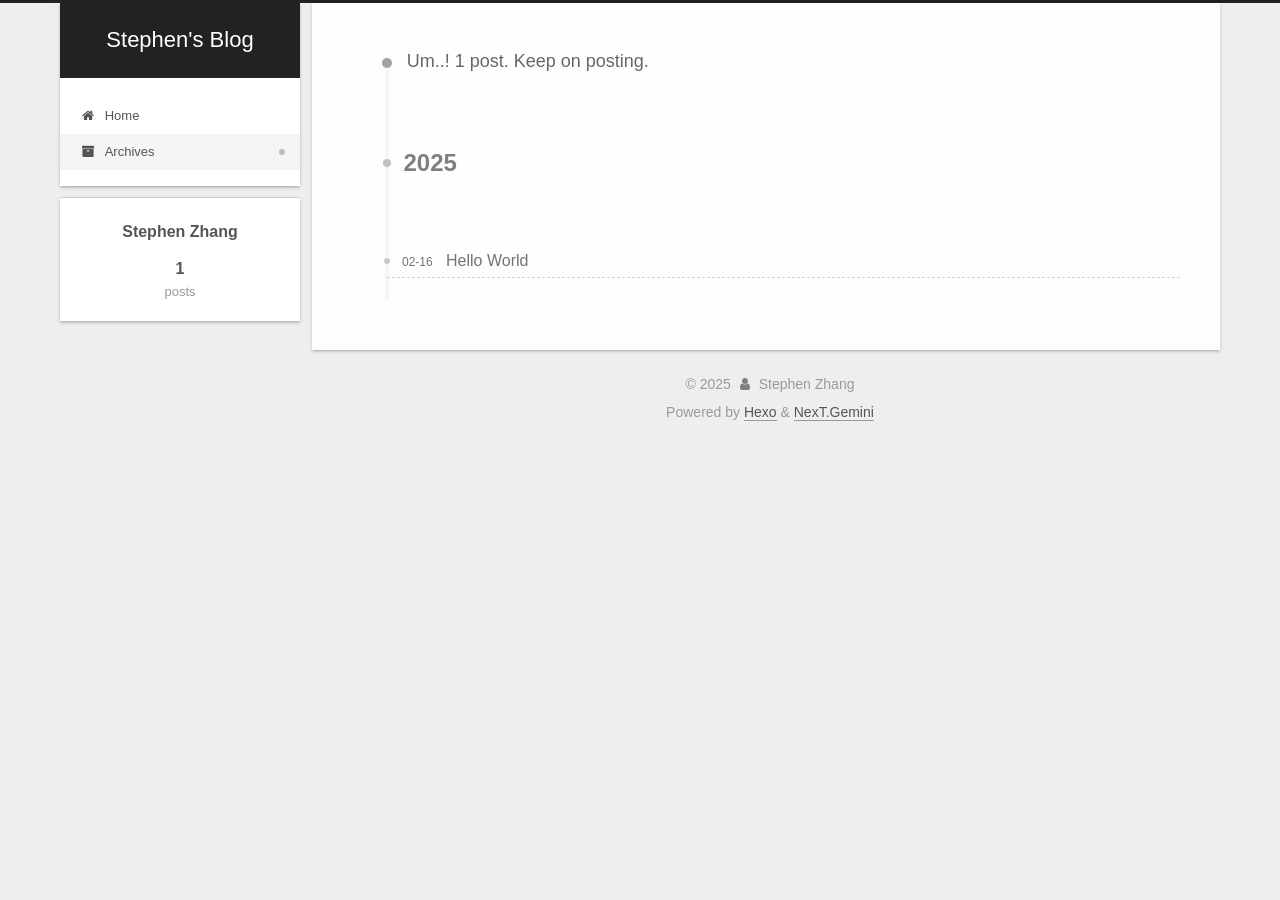
==== commit 14782143: "Site updated: 2025-02-16 17:38:09" ====
--- a/archives/index.html
+++ b/archives/index.html
@@ -1,5 +1,5 @@
 <!DOCTYPE html>
-<html lang="en">
+<html lang="zh-cn">
 <head>
   <meta charset="UTF-8">
 <meta name="viewport" content="width=device-width, initial-scale=1, maximum-scale=2">
@@ -21,11 +21,11 @@
   </script>
 
   <meta property="og:type" content="website">
-<meta property="og:title" content="Hexo">
+<meta property="og:title" content="Stephen&#39;s Blog">
 <meta property="og:url" content="http://example.com/archives/index.html">
-<meta property="og:site_name" content="Hexo">
-<meta property="og:locale" content="en_US">
-<meta property="article:author" content="John Doe">
+<meta property="og:site_name" content="Stephen&#39;s Blog">
+<meta property="og:locale" content="zh_CN">
+<meta property="article:author" content="Stephen Zhang">
 <meta name="twitter:card" content="summary">
 
 <link rel="canonical" href="http://example.com/archives/">
@@ -37,11 +37,11 @@
     sidebar: "",
     isHome : false,
     isPost : false,
-    lang   : 'en'
+    lang   : 'zh-cn'
   };
 </script>
 
-  <title>Archive | Hexo</title>
+  <title>Archive | Stephen's Blog</title>
   
 
 
@@ -92,7 +92,7 @@
 
     <a href="/" class="brand" rel="start">
       <span class="logo-line-before"><i></i></span>
-      <h1 class="site-title">Hexo</h1>
+      <h1 class="site-title">Stephen's Blog</h1>
       <span class="logo-line-after"><i></i></span>
     </a>
   </div>
@@ -240,7 +240,7 @@
 
       <div class="site-overview-wrap sidebar-panel">
         <div class="site-author motion-element" itemprop="author" itemscope itemtype="http://schema.org/Person">
-  <p class="site-author-name" itemprop="name">John Doe</p>
+  <p class="site-author-name" itemprop="name">Stephen Zhang</p>
   <div class="site-description" itemprop="description"></div>
 </div>
 <div class="site-state-wrap motion-element">
@@ -280,7 +280,7 @@
   <span class="with-love">
     <i class="fa fa-user"></i>
   </span>
-  <span class="author" itemprop="copyrightHolder">John Doe</span>
+  <span class="author" itemprop="copyrightHolder">Stephen Zhang</span>
 </div>
   <div class="powered-by">Powered by <a href="https://hexo.io/" class="theme-link" rel="noopener" target="_blank">Hexo</a> & <a href="https://theme-next.org/" class="theme-link" rel="noopener" target="_blank">NexT.Gemini</a>
   </div>
--- a/css/main.css
+++ b/css/main.css
@@ -1199,7 +1199,7 @@
 }
 .links-of-author a::before,
 .links-of-author span.exturl::before {
-  background: #ff0d93;
+  background: #fff;
   border-radius: 50%;
   content: ' ';
   display: inline-block;
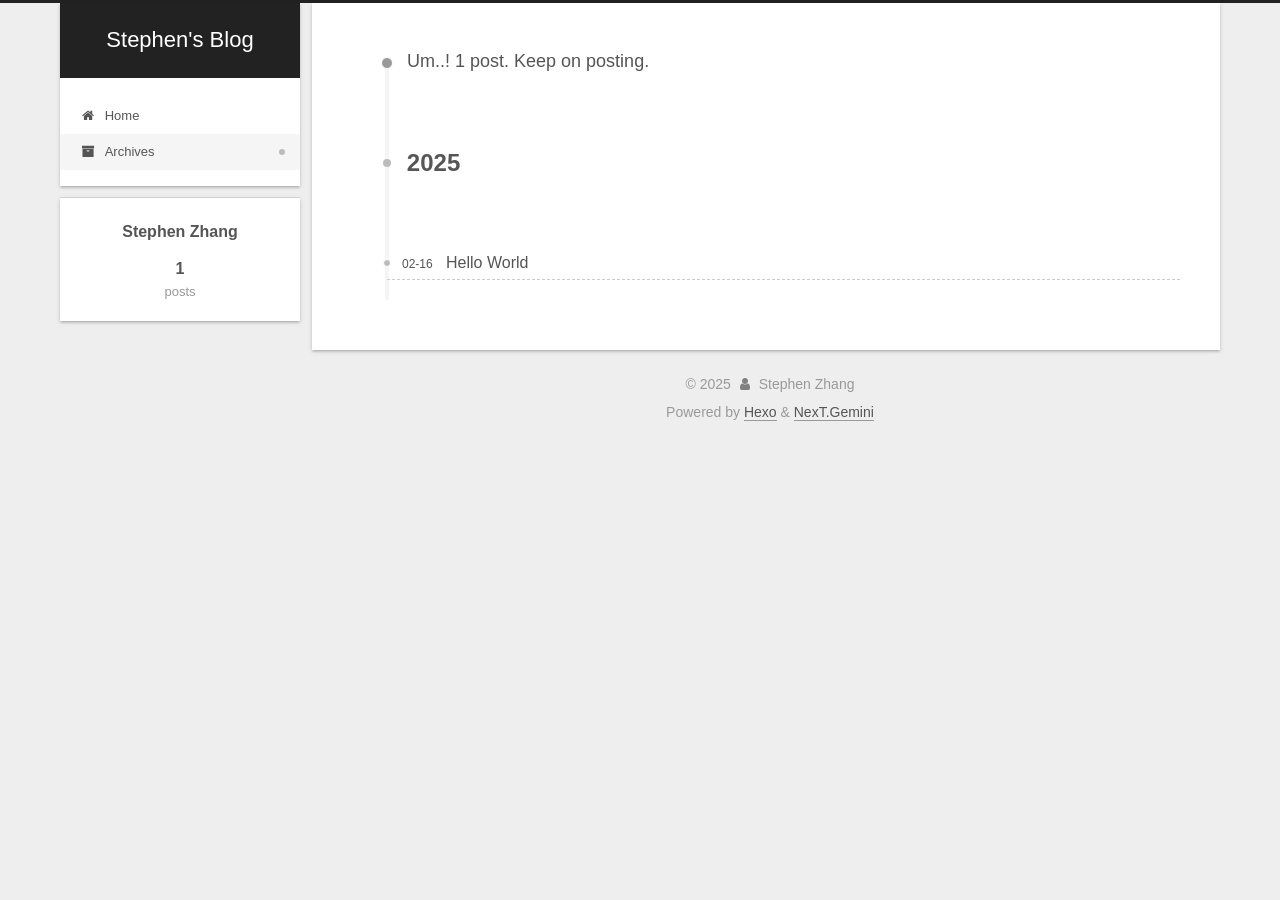
==== commit e4a64653: "Site updated: 2025-02-16 17:40:00" ====
--- a/archives/index.html
+++ b/archives/index.html
@@ -1,5 +1,5 @@
 <!DOCTYPE html>
-<html lang="zh-cn">
+<html lang="zh-Hans">
 <head>
   <meta charset="UTF-8">
 <meta name="viewport" content="width=device-width, initial-scale=1, maximum-scale=2">
@@ -24,7 +24,7 @@
 <meta property="og:title" content="Stephen&#39;s Blog">
 <meta property="og:url" content="http://example.com/archives/index.html">
 <meta property="og:site_name" content="Stephen&#39;s Blog">
-<meta property="og:locale" content="zh_CN">
+<meta property="og:locale">
 <meta property="article:author" content="Stephen Zhang">
 <meta name="twitter:card" content="summary">
 
@@ -37,7 +37,7 @@
     sidebar: "",
     isHome : false,
     isPost : false,
-    lang   : 'zh-cn'
+    lang   : 'zh-Hans'
   };
 </script>
 
--- a/css/main.css
+++ b/css/main.css
@@ -1199,7 +1199,7 @@
 }
 .links-of-author a::before,
 .links-of-author span.exturl::before {
-  background: #fff;
+  background: #2df4b6;
   border-radius: 50%;
   content: ' ';
   display: inline-block;
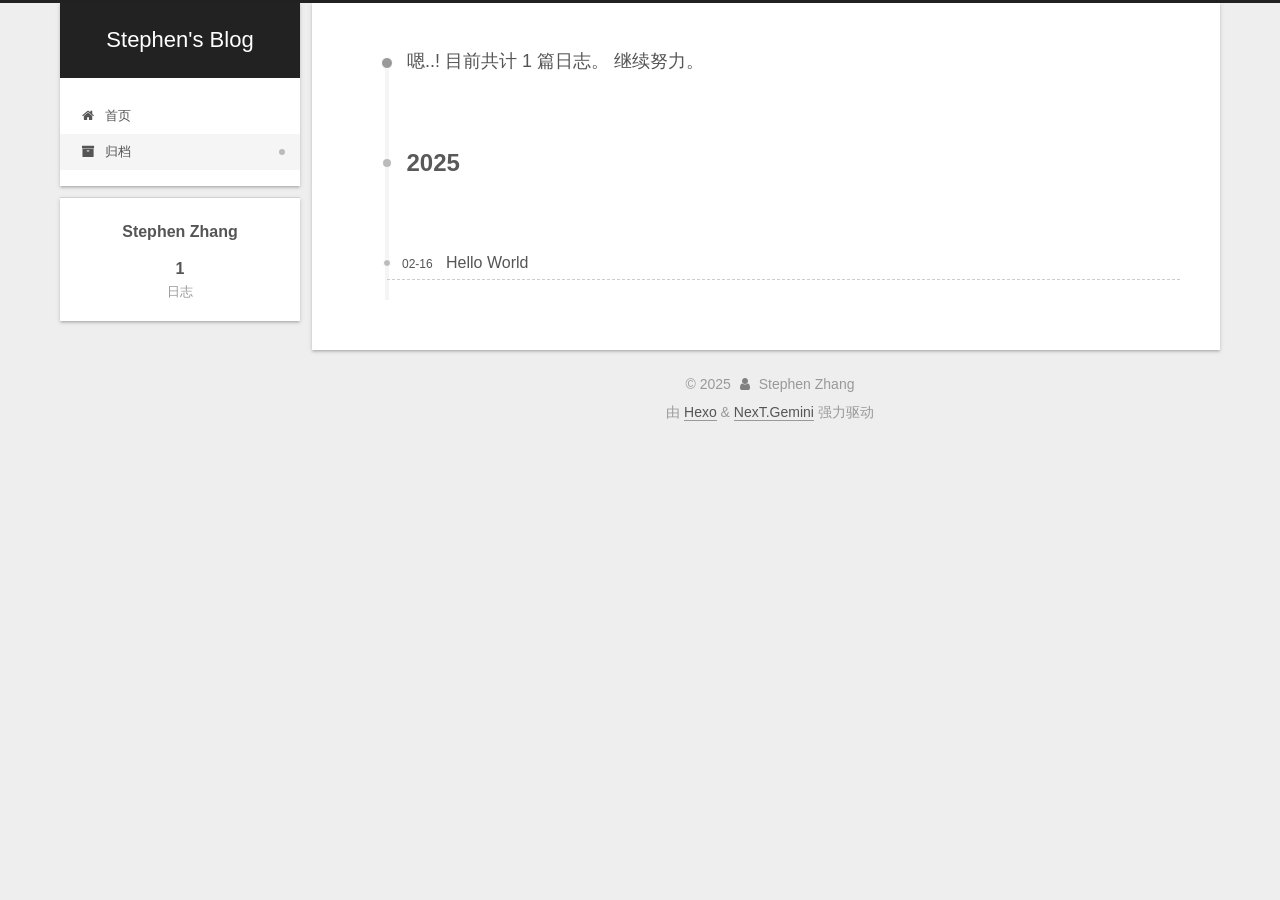
==== commit 79d7fd6d: "Site updated: 2025-02-16 17:41:36" ====
--- a/archives/index.html
+++ b/archives/index.html
@@ -1,5 +1,5 @@
 <!DOCTYPE html>
-<html lang="zh-Hans">
+<html lang="zh-CN">
 <head>
   <meta charset="UTF-8">
 <meta name="viewport" content="width=device-width, initial-scale=1, maximum-scale=2">
@@ -24,7 +24,7 @@
 <meta property="og:title" content="Stephen&#39;s Blog">
 <meta property="og:url" content="http://example.com/archives/index.html">
 <meta property="og:site_name" content="Stephen&#39;s Blog">
-<meta property="og:locale">
+<meta property="og:locale" content="zh_CN">
 <meta property="article:author" content="Stephen Zhang">
 <meta name="twitter:card" content="summary">
 
@@ -37,11 +37,11 @@
     sidebar: "",
     isHome : false,
     isPost : false,
-    lang   : 'zh-Hans'
+    lang   : 'zh-CN'
   };
 </script>
 
-  <title>Archive | Stephen's Blog</title>
+  <title>归档 | Stephen's Blog</title>
   
 
 
@@ -81,7 +81,7 @@
     <header class="header" itemscope itemtype="http://schema.org/WPHeader">
       <div class="header-inner"><div class="site-brand-container">
   <div class="site-nav-toggle">
-    <div class="toggle" aria-label="Toggle navigation bar">
+    <div class="toggle" aria-label="切换导航栏">
       <span class="toggle-line toggle-line-first"></span>
       <span class="toggle-line toggle-line-middle"></span>
       <span class="toggle-line toggle-line-last"></span>
@@ -110,12 +110,12 @@
   <ul id="menu" class="menu">
         <li class="menu-item menu-item-home">
 
-    <a href="/" rel="section"><i class="fa fa-fw fa-home"></i>Home</a>
+    <a href="/" rel="section"><i class="fa fa-fw fa-home"></i>首页</a>
 
   </li>
         <li class="menu-item menu-item-archives">
 
-    <a href="/archives/" rel="section"><i class="fa fa-fw fa-archive"></i>Archives</a>
+    <a href="/archives/" rel="section"><i class="fa fa-fw fa-archive"></i>归档</a>
 
   </li>
   </ul>
@@ -148,7 +148,7 @@
   <div class="post-block">
     <div class="posts-collapse">
       <div class="collection-title">
-        <span class="collection-header">Um..! 1 post. Keep on posting.</span>
+        <span class="collection-header">嗯..! 目前共计 1 篇日志。 继续努力。</span>
       </div>
 
       
@@ -226,10 +226,10 @@
 
       <ul class="sidebar-nav motion-element">
         <li class="sidebar-nav-toc">
-          Table of Contents
+          文章目录
         </li>
         <li class="sidebar-nav-overview">
-          Overview
+          站点概览
         </li>
       </ul>
 
@@ -249,7 +249,7 @@
           <a href="/archives/">
         
           <span class="site-state-item-count">1</span>
-          <span class="site-state-item-name">posts</span>
+          <span class="site-state-item-name">日志</span>
         </a>
       </div>
   </nav>
@@ -282,7 +282,7 @@
   </span>
   <span class="author" itemprop="copyrightHolder">Stephen Zhang</span>
 </div>
-  <div class="powered-by">Powered by <a href="https://hexo.io/" class="theme-link" rel="noopener" target="_blank">Hexo</a> & <a href="https://theme-next.org/" class="theme-link" rel="noopener" target="_blank">NexT.Gemini</a>
+  <div class="powered-by">由 <a href="https://hexo.io/" class="theme-link" rel="noopener" target="_blank">Hexo</a> & <a href="https://theme-next.org/" class="theme-link" rel="noopener" target="_blank">NexT.Gemini</a> 强力驱动
   </div>
 
         
--- a/css/main.css
+++ b/css/main.css
@@ -1199,7 +1199,7 @@
 }
 .links-of-author a::before,
 .links-of-author span.exturl::before {
-  background: #2df4b6;
+  background: #bba11a;
   border-radius: 50%;
   content: ' ';
   display: inline-block;
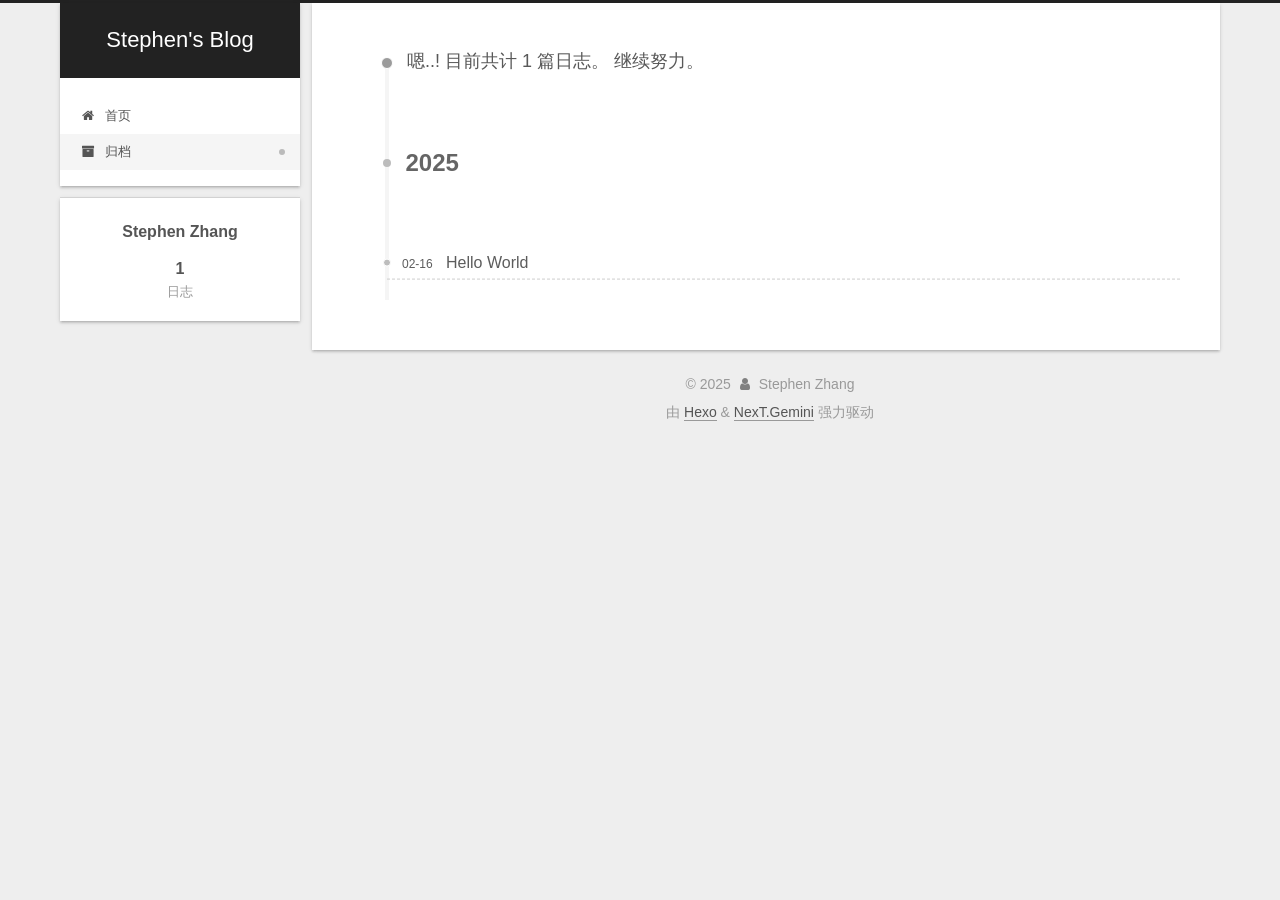
==== commit 752beb1e: "Site updated: 2025-02-16 17:45:56" ====
--- a/archives/index.html
+++ b/archives/index.html
@@ -17,7 +17,7 @@
 
 <script id="hexo-configurations">
     var NexT = window.NexT || {};
-    var CONFIG = {"hostname":"example.com","root":"/","scheme":"Gemini","version":"7.8.0","exturl":false,"sidebar":{"position":"left","display":"post","padding":18,"offset":12,"onmobile":false},"copycode":{"enable":false,"show_result":false,"style":null},"back2top":{"enable":true,"sidebar":false,"scrollpercent":false},"bookmark":{"enable":false,"color":"#222","save":"auto"},"fancybox":false,"mediumzoom":false,"lazyload":false,"pangu":false,"comments":{"style":"tabs","active":null,"storage":true,"lazyload":false,"nav":null},"algolia":{"hits":{"per_page":10},"labels":{"input_placeholder":"Search for Posts","hits_empty":"We didn't find any results for the search: ${query}","hits_stats":"${hits} results found in ${time} ms"}},"localsearch":{"enable":false,"trigger":"auto","top_n_per_article":1,"unescape":false,"preload":false},"motion":{"enable":true,"async":false,"transition":{"post_block":"fadeIn","post_header":"slideDownIn","post_body":"slideDownIn","coll_header":"slideLeftIn","sidebar":"slideUpIn"}}};
+    var CONFIG = {"hostname":"example.com","root":"/","scheme":"Gemini","version":"7.8.0","exturl":false,"sidebar":{"position":"left","display":"post","padding":18,"offset":12,"onmobile":false},"copycode":{"enable":false,"show_result":false,"style":null},"back2top":{"enable":true,"sidebar":false,"scrollpercent":false},"bookmark":{"enable":false,"color":"#222","save":"auto"},"fancybox":false,"mediumzoom":false,"lazyload":false,"pangu":false,"comments":{"style":"tabs","active":null,"storage":true,"lazyload":false,"nav":null},"algolia":{"hits":{"per_page":10},"labels":{"input_placeholder":"Search for Posts","hits_empty":"We didn't find any results for the search: ${query}","hits_stats":"${hits} results found in ${time} ms"}},"localsearch":{"enable":false,"trigger":"auto","top_n_per_article":1,"unescape":false,"preload":false},"motion":{"enable":true,"async":false,"transition":{"post_block":"fadeIn","post_header":"slideDownIn","post_body":"slideDownIn","coll_header":"slideLeftIn","sidebar":"slideUpIn"}},"path":"search.xml"};
   </script>
 
   <meta property="og:type" content="website">
--- a/css/main.css
+++ b/css/main.css
@@ -1199,7 +1199,7 @@
 }
 .links-of-author a::before,
 .links-of-author span.exturl::before {
-  background: #bba11a;
+  background: #0ffe4e;
   border-radius: 50%;
   content: ' ';
   display: inline-block;
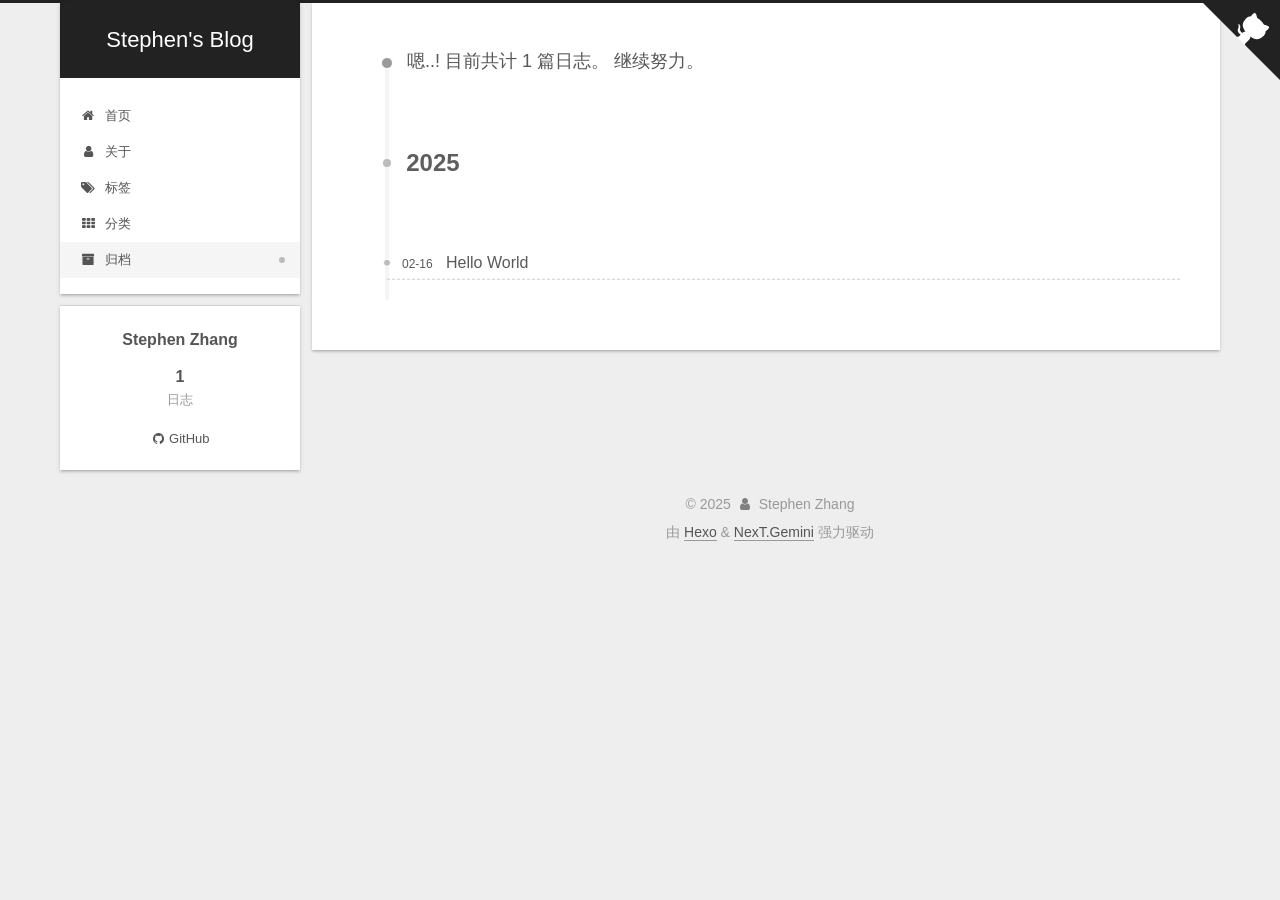
==== commit 009b33ab: "Site updated: 2025-02-16 17:56:44" ====
--- a/archives/index.html
+++ b/archives/index.html
@@ -113,6 +113,21 @@
     <a href="/" rel="section"><i class="fa fa-fw fa-home"></i>首页</a>
 
   </li>
+        <li class="menu-item menu-item-about">
+
+    <a href="/about/" rel="section"><i class="fa fa-fw fa-user"></i>关于</a>
+
+  </li>
+        <li class="menu-item menu-item-tags">
+
+    <a href="/tags/" rel="section"><i class="fa fa-fw fa-tags"></i>标签</a>
+
+  </li>
+        <li class="menu-item menu-item-categories">
+
+    <a href="/categories/" rel="section"><i class="fa fa-fw fa-th"></i>分类</a>
+
+  </li>
         <li class="menu-item menu-item-archives">
 
     <a href="/archives/" rel="section"><i class="fa fa-fw fa-archive"></i>归档</a>
@@ -132,6 +147,8 @@
     <i class="fa fa-arrow-up"></i>
     <span>0%</span>
   </div>
+
+  <a href="https://github.com/stephenzhang0713" class="github-corner" title="Follow me on GitHub" aria-label="Follow me on GitHub" rel="noopener" target="_blank"><svg width="80" height="80" viewBox="0 0 250 250" aria-hidden="true"><path d="M0,0 L115,115 L130,115 L142,142 L250,250 L250,0 Z"></path><path d="M128.3,109.0 C113.8,99.7 119.0,89.6 119.0,89.6 C122.0,82.7 120.5,78.6 120.5,78.6 C119.2,72.0 123.4,76.3 123.4,76.3 C127.3,80.9 125.5,87.3 125.5,87.3 C122.9,97.6 130.6,101.9 134.4,103.2" fill="currentColor" style="transform-origin: 130px 106px;" class="octo-arm"></path><path d="M115.0,115.0 C114.9,115.1 118.7,116.5 119.8,115.4 L133.7,101.6 C136.9,99.2 139.9,98.4 142.2,98.6 C133.8,88.0 127.5,74.4 143.8,58.0 C148.5,53.4 154.0,51.2 159.7,51.0 C160.3,49.4 163.2,43.6 171.4,40.1 C171.4,40.1 176.1,42.5 178.8,56.2 C183.1,58.6 187.2,61.8 190.9,65.4 C194.5,69.0 197.7,73.2 200.1,77.6 C213.8,80.2 216.3,84.9 216.3,84.9 C212.7,93.1 206.9,96.0 205.4,96.6 C205.1,102.4 203.0,107.8 198.3,112.5 C181.9,128.9 168.3,122.5 157.7,114.1 C157.9,116.9 156.7,120.9 152.7,124.9 L141.0,136.5 C139.8,137.7 141.6,141.9 141.8,141.8 Z" fill="currentColor" class="octo-body"></path></svg></a>
 
 
     <main class="main">
@@ -254,6 +271,11 @@
       </div>
   </nav>
 </div>
+  <div class="links-of-author motion-element">
+      <span class="links-of-author-item">
+        <a href="https://github.com/stephenzhang0713" title="GitHub → https:&#x2F;&#x2F;github.com&#x2F;stephenzhang0713" rel="noopener" target="_blank"><i class="fa fa-fw fa-github"></i>GitHub</a>
+      </span>
+  </div>
 
 
 
--- a/css/main.css
+++ b/css/main.css
@@ -1135,6 +1135,74 @@
 .use-motion .menu-item {
   opacity: 0;
 }
+.github-corner :hover .octo-arm {
+  animation: octocat-wave 560ms ease-in-out;
+}
+.github-corner svg {
+  border: 0;
+  color: #fff;
+  fill: #222;
+  position: absolute;
+  right: 0;
+  top: 0;
+  z-index: 1000;
+}
+@media (max-width: 991px) {
+  .github-corner svg {
+    color: #222;
+    fill: #fff;
+  }
+  .github-corner .github-corner:hover .octo-arm {
+    animation: none;
+  }
+  .github-corner .github-corner .octo-arm {
+    animation: octocat-wave 560ms ease-in-out;
+  }
+}
+@-moz-keyframes octocat-wave {
+  0%, 100% {
+    transform: rotate(0);
+  }
+  20%, 60% {
+    transform: rotate(-25deg);
+  }
+  40%, 80% {
+    transform: rotate(10deg);
+  }
+}
+@-webkit-keyframes octocat-wave {
+  0%, 100% {
+    transform: rotate(0);
+  }
+  20%, 60% {
+    transform: rotate(-25deg);
+  }
+  40%, 80% {
+    transform: rotate(10deg);
+  }
+}
+@-o-keyframes octocat-wave {
+  0%, 100% {
+    transform: rotate(0);
+  }
+  20%, 60% {
+    transform: rotate(-25deg);
+  }
+  40%, 80% {
+    transform: rotate(10deg);
+  }
+}
+@keyframes octocat-wave {
+  0%, 100% {
+    transform: rotate(0);
+  }
+  20%, 60% {
+    transform: rotate(-25deg);
+  }
+  40%, 80% {
+    transform: rotate(10deg);
+  }
+}
 .sidebar {
   background: #222;
   bottom: 0;
@@ -1199,7 +1267,7 @@
 }
 .links-of-author a::before,
 .links-of-author span.exturl::before {
-  background: #0ffe4e;
+  background: #1f9c55;
   border-radius: 50%;
   content: ' ';
   display: inline-block;
@@ -1991,6 +2059,44 @@
 #qr p {
   text-align: center;
 }
+.followme {
+  align-items: center;
+  background: var(--card-bg-color);
+  border-left: 3px solid #ff2a2a;
+  color: #bbb;
+  margin: 2em 0 1em 0;
+  padding: 1em 1.5em;
+  display: flex;
+  flex-direction: column;
+  justify-content: center;
+}
+.followme .social-list {
+  align-items: center;
+  display: flex;
+  flex-wrap: wrap;
+}
+.followme .social-list .social-item {
+  margin: 0.5em 2em;
+}
+@media (max-width: 991px) {
+  .followme .social-list .social-item {
+    margin: 0.5em 0.75em;
+  }
+}
+.followme .social-list .social-link {
+  border: 0;
+  display: inline-block;
+  text-align: center;
+}
+.followme .social-list .social-link .icon {
+  font-size: 1.75em;
+  height: 1.75em;
+  width: 1.75em;
+}
+.followme .social-list .social-link .label {
+  display: block;
+  font-size: 14px;
+}
 .category-all-page .category-all-title {
   text-align: center;
 }
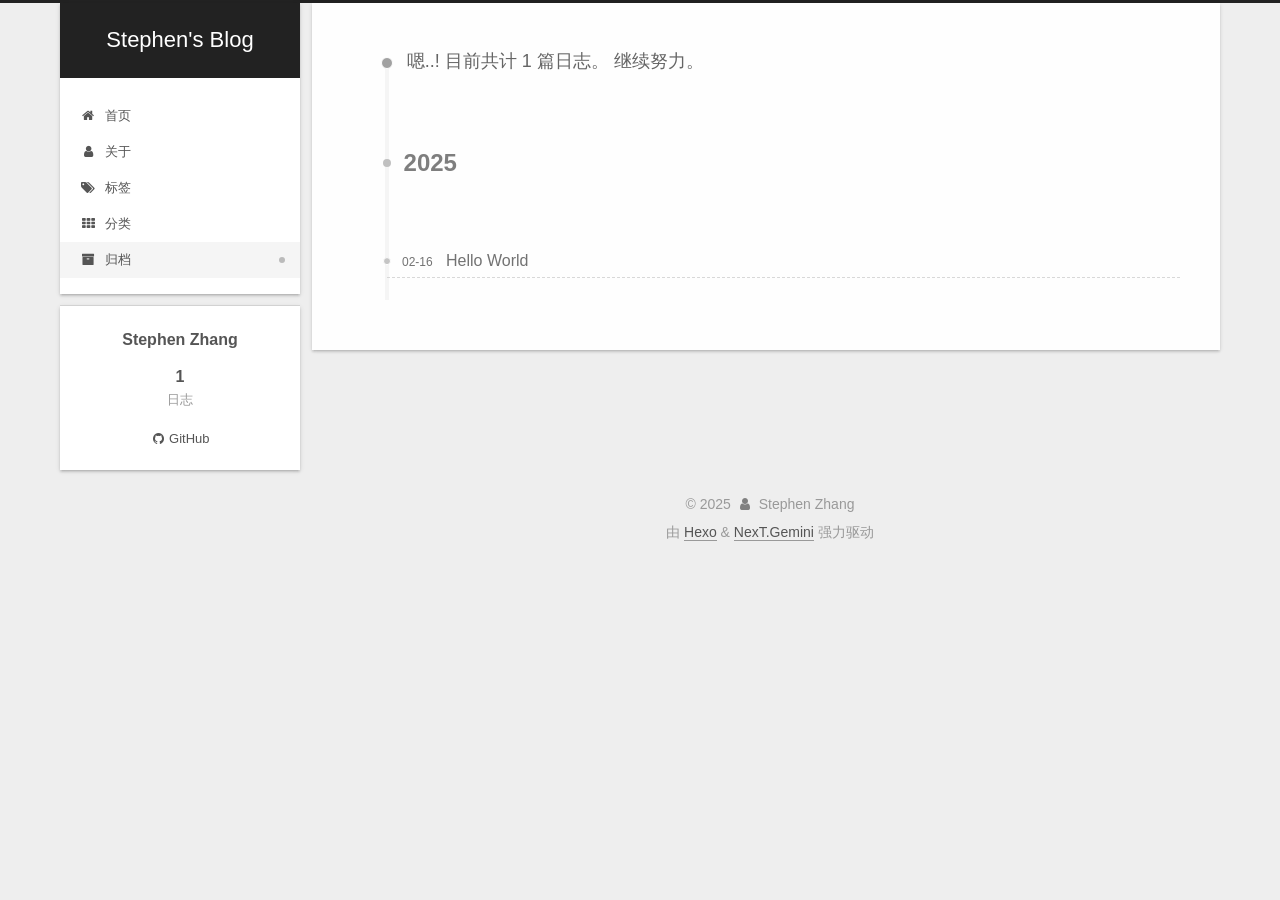
==== commit 23b502a2: "Site updated: 2025-02-16 18:00:53" ====
--- a/archives/index.html
+++ b/archives/index.html
@@ -147,8 +147,6 @@
     <i class="fa fa-arrow-up"></i>
     <span>0%</span>
   </div>
-
-  <a href="https://github.com/stephenzhang0713" class="github-corner" title="Follow me on GitHub" aria-label="Follow me on GitHub" rel="noopener" target="_blank"><svg width="80" height="80" viewBox="0 0 250 250" aria-hidden="true"><path d="M0,0 L115,115 L130,115 L142,142 L250,250 L250,0 Z"></path><path d="M128.3,109.0 C113.8,99.7 119.0,89.6 119.0,89.6 C122.0,82.7 120.5,78.6 120.5,78.6 C119.2,72.0 123.4,76.3 123.4,76.3 C127.3,80.9 125.5,87.3 125.5,87.3 C122.9,97.6 130.6,101.9 134.4,103.2" fill="currentColor" style="transform-origin: 130px 106px;" class="octo-arm"></path><path d="M115.0,115.0 C114.9,115.1 118.7,116.5 119.8,115.4 L133.7,101.6 C136.9,99.2 139.9,98.4 142.2,98.6 C133.8,88.0 127.5,74.4 143.8,58.0 C148.5,53.4 154.0,51.2 159.7,51.0 C160.3,49.4 163.2,43.6 171.4,40.1 C171.4,40.1 176.1,42.5 178.8,56.2 C183.1,58.6 187.2,61.8 190.9,65.4 C194.5,69.0 197.7,73.2 200.1,77.6 C213.8,80.2 216.3,84.9 216.3,84.9 C212.7,93.1 206.9,96.0 205.4,96.6 C205.1,102.4 203.0,107.8 198.3,112.5 C181.9,128.9 168.3,122.5 157.7,114.1 C157.9,116.9 156.7,120.9 152.7,124.9 L141.0,136.5 C139.8,137.7 141.6,141.9 141.8,141.8 Z" fill="currentColor" class="octo-body"></path></svg></a>
 
 
     <main class="main">
--- a/css/main.css
+++ b/css/main.css
@@ -1135,74 +1135,6 @@
 .use-motion .menu-item {
   opacity: 0;
 }
-.github-corner :hover .octo-arm {
-  animation: octocat-wave 560ms ease-in-out;
-}
-.github-corner svg {
-  border: 0;
-  color: #fff;
-  fill: #222;
-  position: absolute;
-  right: 0;
-  top: 0;
-  z-index: 1000;
-}
-@media (max-width: 991px) {
-  .github-corner svg {
-    color: #222;
-    fill: #fff;
-  }
-  .github-corner .github-corner:hover .octo-arm {
-    animation: none;
-  }
-  .github-corner .github-corner .octo-arm {
-    animation: octocat-wave 560ms ease-in-out;
-  }
-}
-@-moz-keyframes octocat-wave {
-  0%, 100% {
-    transform: rotate(0);
-  }
-  20%, 60% {
-    transform: rotate(-25deg);
-  }
-  40%, 80% {
-    transform: rotate(10deg);
-  }
-}
-@-webkit-keyframes octocat-wave {
-  0%, 100% {
-    transform: rotate(0);
-  }
-  20%, 60% {
-    transform: rotate(-25deg);
-  }
-  40%, 80% {
-    transform: rotate(10deg);
-  }
-}
-@-o-keyframes octocat-wave {
-  0%, 100% {
-    transform: rotate(0);
-  }
-  20%, 60% {
-    transform: rotate(-25deg);
-  }
-  40%, 80% {
-    transform: rotate(10deg);
-  }
-}
-@keyframes octocat-wave {
-  0%, 100% {
-    transform: rotate(0);
-  }
-  20%, 60% {
-    transform: rotate(-25deg);
-  }
-  40%, 80% {
-    transform: rotate(10deg);
-  }
-}
 .sidebar {
   background: #222;
   bottom: 0;
@@ -1267,7 +1199,7 @@
 }
 .links-of-author a::before,
 .links-of-author span.exturl::before {
-  background: #1f9c55;
+  background: #ff4f94;
   border-radius: 50%;
   content: ' ';
   display: inline-block;
@@ -2059,44 +1991,6 @@
 #qr p {
   text-align: center;
 }
-.followme {
-  align-items: center;
-  background: var(--card-bg-color);
-  border-left: 3px solid #ff2a2a;
-  color: #bbb;
-  margin: 2em 0 1em 0;
-  padding: 1em 1.5em;
-  display: flex;
-  flex-direction: column;
-  justify-content: center;
-}
-.followme .social-list {
-  align-items: center;
-  display: flex;
-  flex-wrap: wrap;
-}
-.followme .social-list .social-item {
-  margin: 0.5em 2em;
-}
-@media (max-width: 991px) {
-  .followme .social-list .social-item {
-    margin: 0.5em 0.75em;
-  }
-}
-.followme .social-list .social-link {
-  border: 0;
-  display: inline-block;
-  text-align: center;
-}
-.followme .social-list .social-link .icon {
-  font-size: 1.75em;
-  height: 1.75em;
-  width: 1.75em;
-}
-.followme .social-list .social-link .label {
-  display: block;
-  font-size: 14px;
-}
 .category-all-page .category-all-title {
   text-align: center;
 }
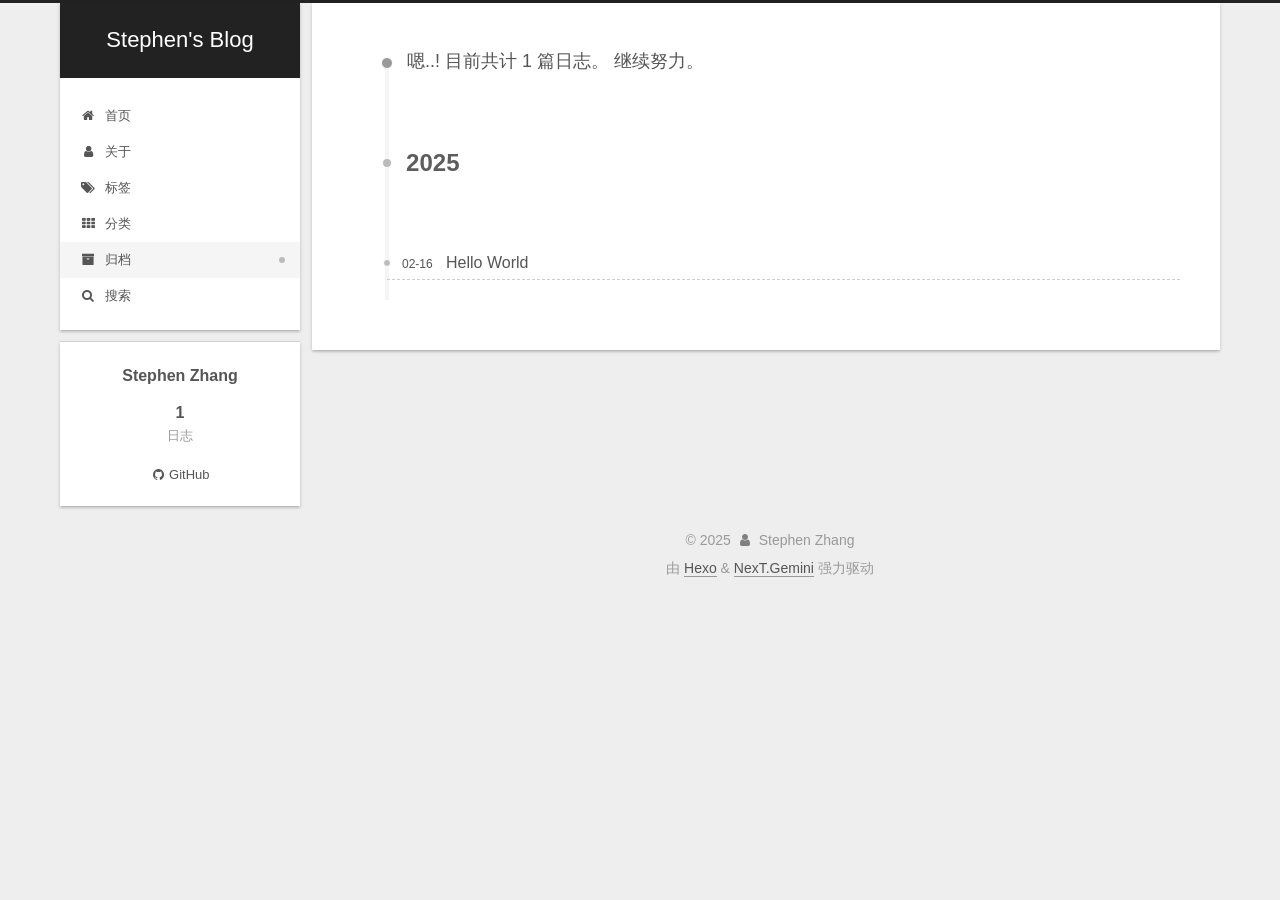
==== commit ec597861: "Site updated: 2025-02-16 18:16:37" ====
--- a/archives/index.html
+++ b/archives/index.html
@@ -17,7 +17,7 @@
 
 <script id="hexo-configurations">
     var NexT = window.NexT || {};
-    var CONFIG = {"hostname":"example.com","root":"/","scheme":"Gemini","version":"7.8.0","exturl":false,"sidebar":{"position":"left","display":"post","padding":18,"offset":12,"onmobile":false},"copycode":{"enable":false,"show_result":false,"style":null},"back2top":{"enable":true,"sidebar":false,"scrollpercent":false},"bookmark":{"enable":false,"color":"#222","save":"auto"},"fancybox":false,"mediumzoom":false,"lazyload":false,"pangu":false,"comments":{"style":"tabs","active":null,"storage":true,"lazyload":false,"nav":null},"algolia":{"hits":{"per_page":10},"labels":{"input_placeholder":"Search for Posts","hits_empty":"We didn't find any results for the search: ${query}","hits_stats":"${hits} results found in ${time} ms"}},"localsearch":{"enable":false,"trigger":"auto","top_n_per_article":1,"unescape":false,"preload":false},"motion":{"enable":true,"async":false,"transition":{"post_block":"fadeIn","post_header":"slideDownIn","post_body":"slideDownIn","coll_header":"slideLeftIn","sidebar":"slideUpIn"}},"path":"search.xml"};
+    var CONFIG = {"hostname":"example.com","root":"/","scheme":"Gemini","version":"7.8.0","exturl":false,"sidebar":{"position":"left","display":"post","padding":18,"offset":12,"onmobile":false},"copycode":{"enable":false,"show_result":false,"style":null},"back2top":{"enable":true,"sidebar":false,"scrollpercent":false},"bookmark":{"enable":false,"color":"#222","save":"auto"},"fancybox":false,"mediumzoom":false,"lazyload":false,"pangu":false,"comments":{"style":"tabs","active":null,"storage":true,"lazyload":false,"nav":null},"algolia":{"hits":{"per_page":10},"labels":{"input_placeholder":"Search for Posts","hits_empty":"We didn't find any results for the search: ${query}","hits_stats":"${hits} results found in ${time} ms"}},"localsearch":{"enable":true,"trigger":"auto","top_n_per_article":1,"unescape":false,"preload":false},"motion":{"enable":true,"async":false,"transition":{"post_block":"fadeIn","post_header":"slideDownIn","post_body":"slideDownIn","coll_header":"slideLeftIn","sidebar":"slideUpIn"}},"path":"search.xml"};
   </script>
 
   <meta property="og:type" content="website">
@@ -99,6 +99,7 @@
 
   <div class="site-nav-right">
     <div class="toggle popup-trigger">
+        <i class="fa fa-search fa-fw fa-lg"></i>
     </div>
   </div>
 </div>
@@ -133,11 +134,38 @@
     <a href="/archives/" rel="section"><i class="fa fa-fw fa-archive"></i>归档</a>
 
   </li>
+      <li class="menu-item menu-item-search">
+        <a role="button" class="popup-trigger"><i class="fa fa-search fa-fw"></i>搜索
+        </a>
+      </li>
   </ul>
 </nav>
 
 
 
+  <div class="search-pop-overlay">
+    <div class="popup search-popup">
+        <div class="search-header">
+  <span class="search-icon">
+    <i class="fa fa-search"></i>
+  </span>
+  <div class="search-input-container">
+    <input autocomplete="off" autocapitalize="off"
+           placeholder="搜索..." spellcheck="false"
+           type="search" class="search-input">
+  </div>
+  <span class="popup-btn-close">
+    <i class="fa fa-times-circle"></i>
+  </span>
+</div>
+<div id="search-result">
+  <div id="no-result">
+    <i class="fa fa-spinner fa-pulse fa-5x fa-fw"></i>
+  </div>
+</div>
+
+    </div>
+  </div>
 
 </div>
     </header>
@@ -341,6 +369,10 @@
 
 
 
+  
+<script src="/js/local-search.js"></script>
+
+
 
 
 
--- a/css/main.css
+++ b/css/main.css
@@ -1199,7 +1199,7 @@
 }
 .links-of-author a::before,
 .links-of-author span.exturl::before {
-  background: #ff4f94;
+  background: #615dff;
   border-radius: 50%;
   content: ' ';
   display: inline-block;
@@ -2168,6 +2168,106 @@
 .tag-cloud a:hover {
   color: #222 !important;
 }
+.search-pop-overlay {
+  background: rgba(0,0,0,0);
+  height: 100%;
+  left: 0;
+  position: fixed;
+  top: 0;
+  transition: visibility 0s linear 0.2s, background 0.2s;
+  visibility: hidden;
+  width: 100%;
+  z-index: 1400;
+}
+.search-pop-overlay.search-active {
+  background: rgba(0,0,0,0.3);
+  transition: background 0.2s;
+  visibility: visible;
+}
+.search-popup {
+  background: var(--card-bg-color);
+  border-radius: 5px;
+  height: 80%;
+  left: calc(50% - 350px);
+  position: fixed;
+  top: 10%;
+  transform: scale(0);
+  transition: transform 0.2s;
+  width: 700px;
+  z-index: 1500;
+}
+.search-active .search-popup {
+  transform: scale(1);
+}
+@media (max-width: 767px) {
+  .search-popup {
+    border-radius: 0;
+    height: 100%;
+    left: 0;
+    margin: 0;
+    top: 0;
+    width: 100%;
+  }
+}
+.search-popup .search-icon,
+.search-popup .popup-btn-close {
+  color: #999;
+  font-size: 18px;
+  padding: 0 10px;
+}
+.search-popup .popup-btn-close {
+  cursor: pointer;
+}
+.search-popup .popup-btn-close:hover .fa {
+  color: #222;
+}
+.search-popup .search-header {
+  background: #eee;
+  border-top-left-radius: 5px;
+  border-top-right-radius: 5px;
+  display: flex;
+  padding: 5px;
+}
+.search-popup input.search-input {
+  background: transparent;
+  border: 0;
+  outline: 0;
+  width: 100%;
+}
+.search-popup input.search-input::-webkit-search-cancel-button {
+  display: none;
+}
+.search-popup .search-input-container {
+  flex-grow: 1;
+  padding: 2px;
+}
+.search-popup ul.search-result-list {
+  margin: 0 5px;
+  padding: 0;
+  width: 100%;
+}
+.search-popup p.search-result {
+  border-bottom: 1px dashed #ccc;
+  padding: 5px 0;
+}
+.search-popup a.search-result-title {
+  font-weight: bold;
+}
+.search-popup .search-keyword {
+  border-bottom: 1px dashed #ff2a2a;
+  color: #ff2a2a;
+  font-weight: bold;
+}
+.search-popup #search-result {
+  display: flex;
+  height: calc(100% - 55px);
+  overflow: auto;
+  padding: 5px 25px;
+}
+.search-popup #no-result {
+  color: #ccc;
+  margin: auto;
+}
 .header {
   margin: 0 auto;
   position: relative;
